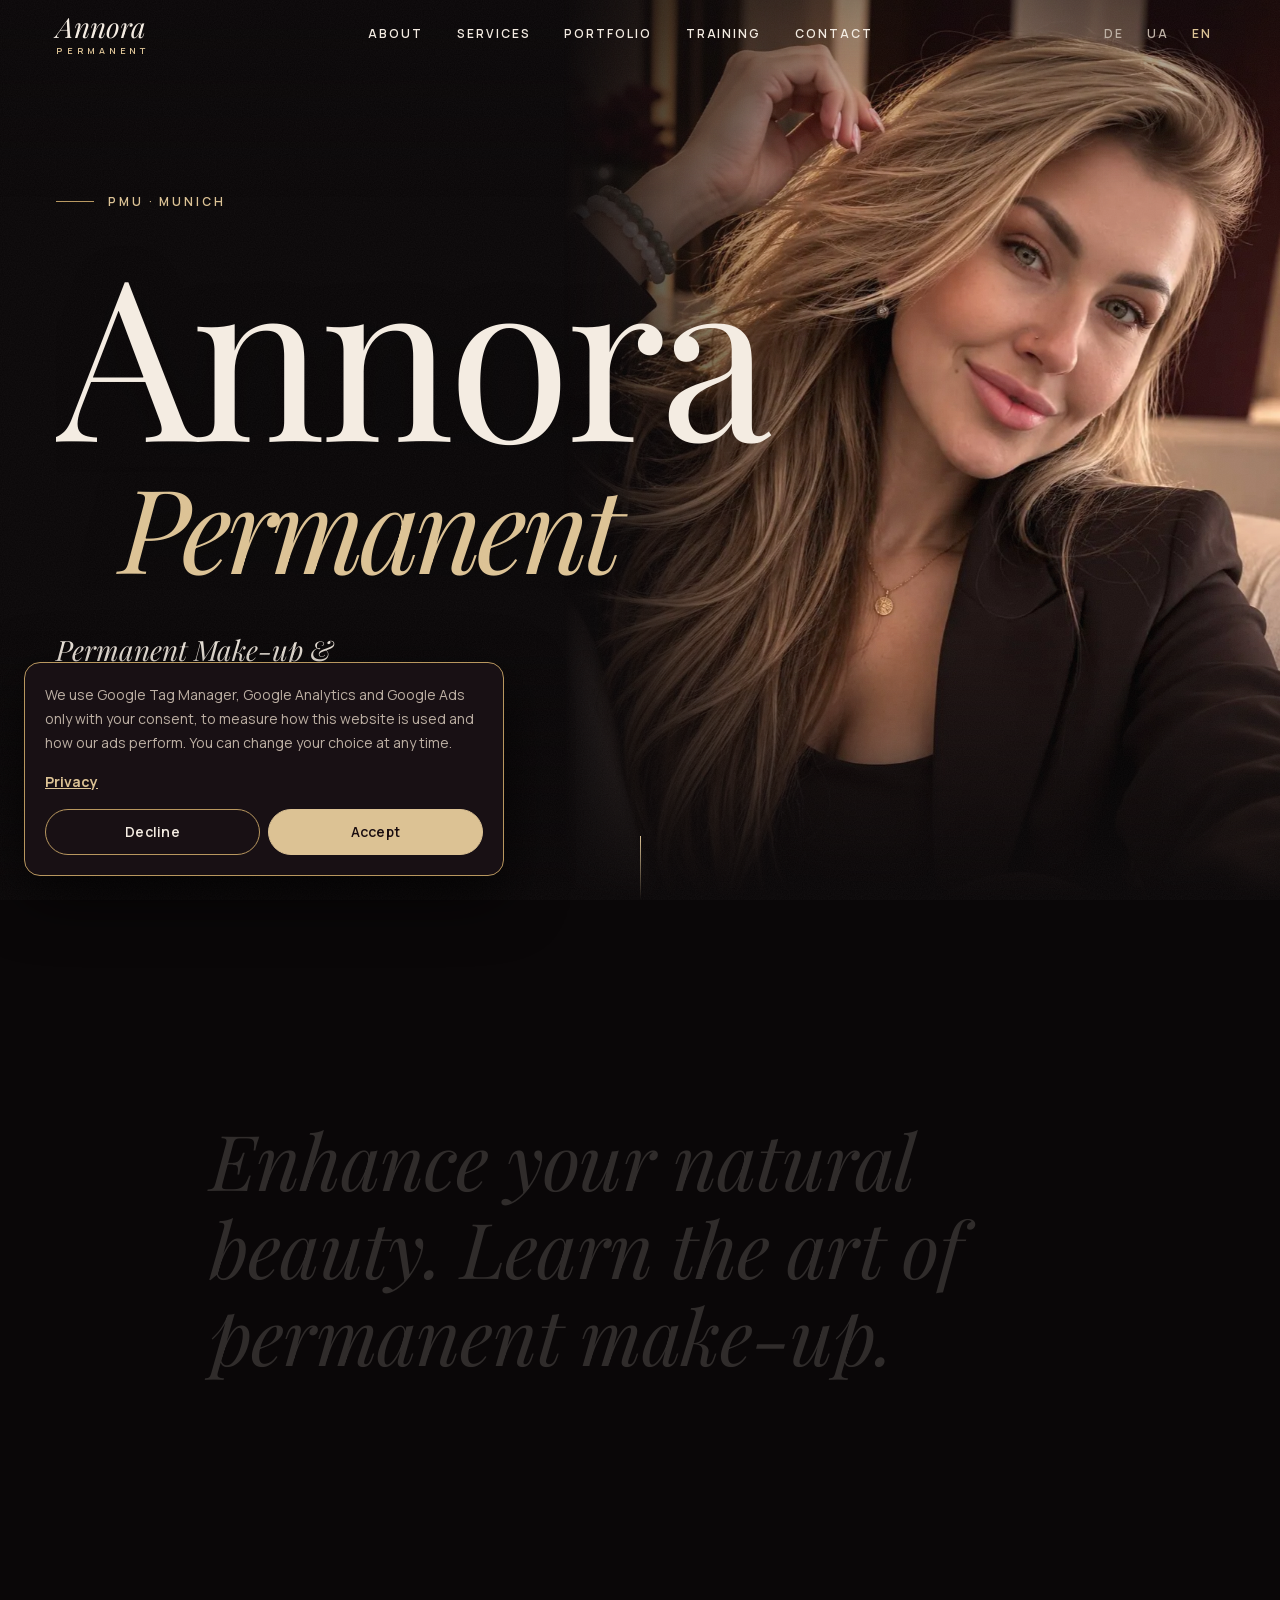
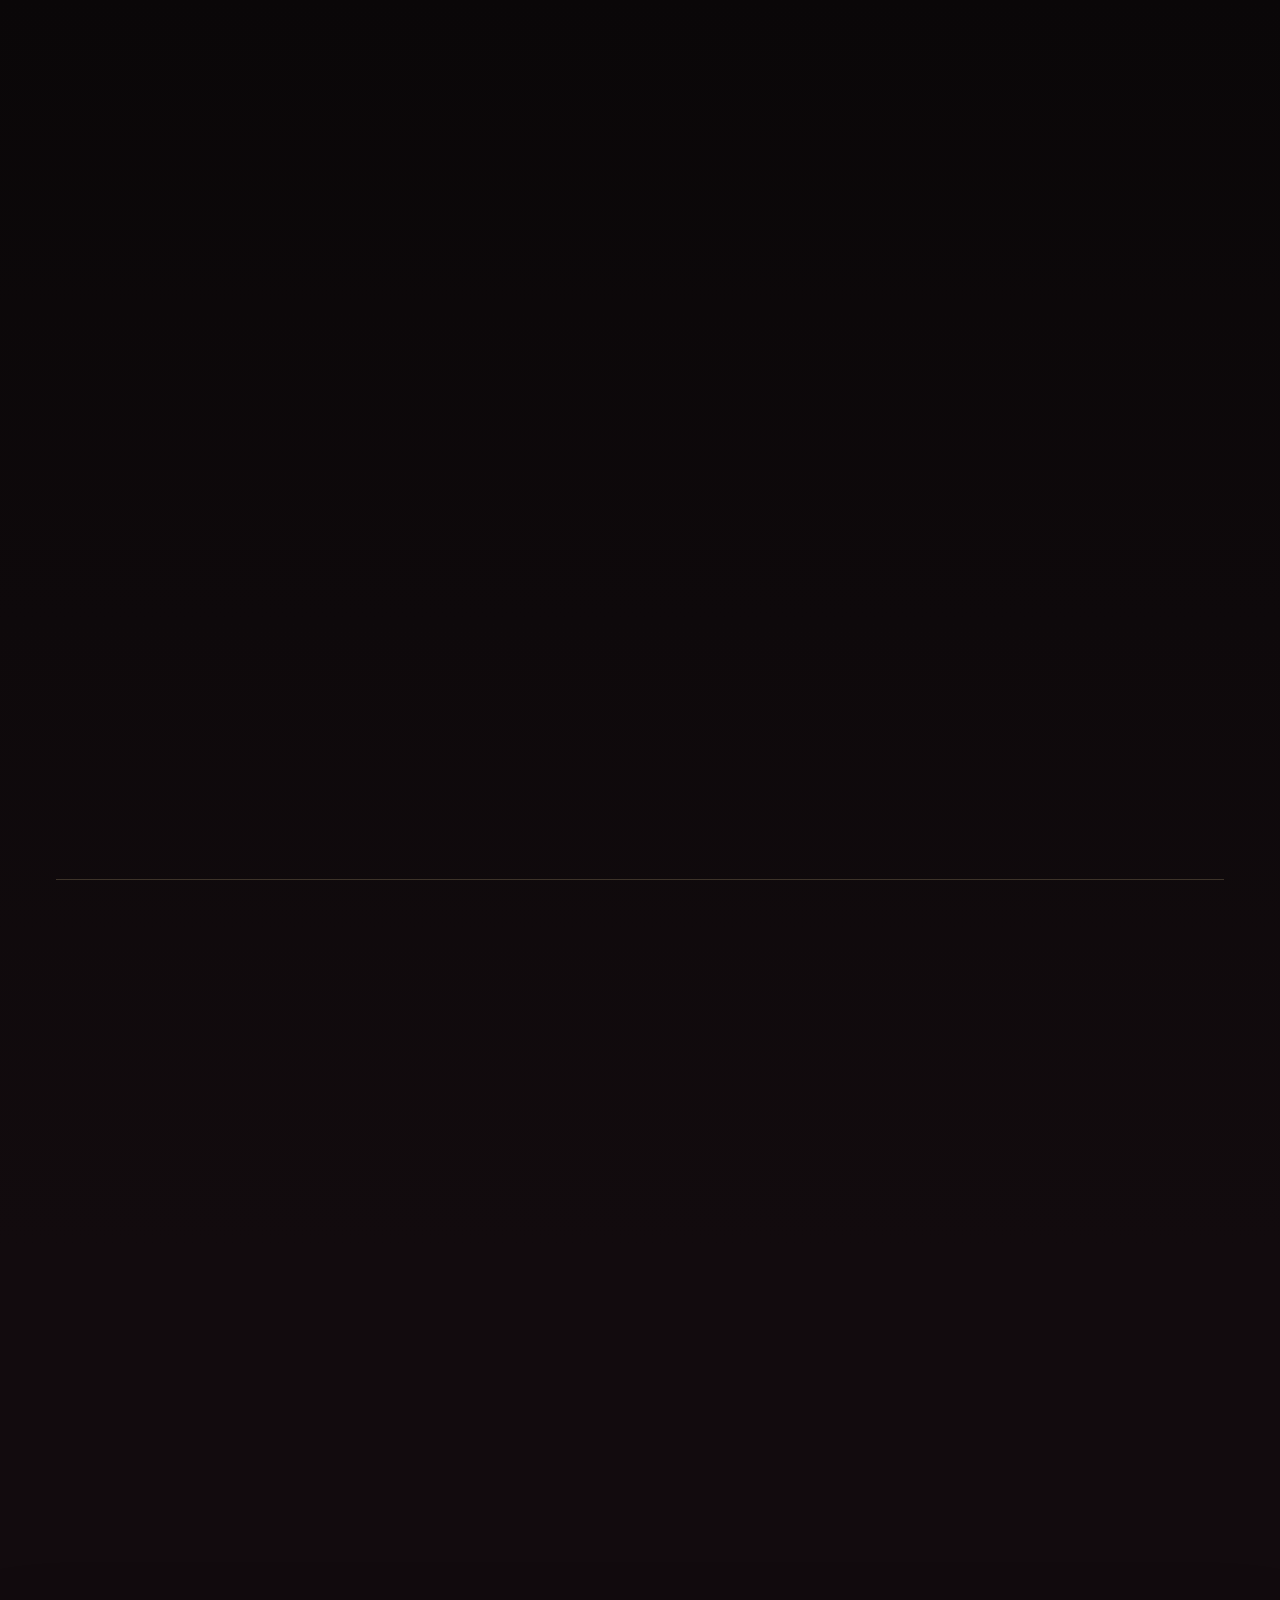
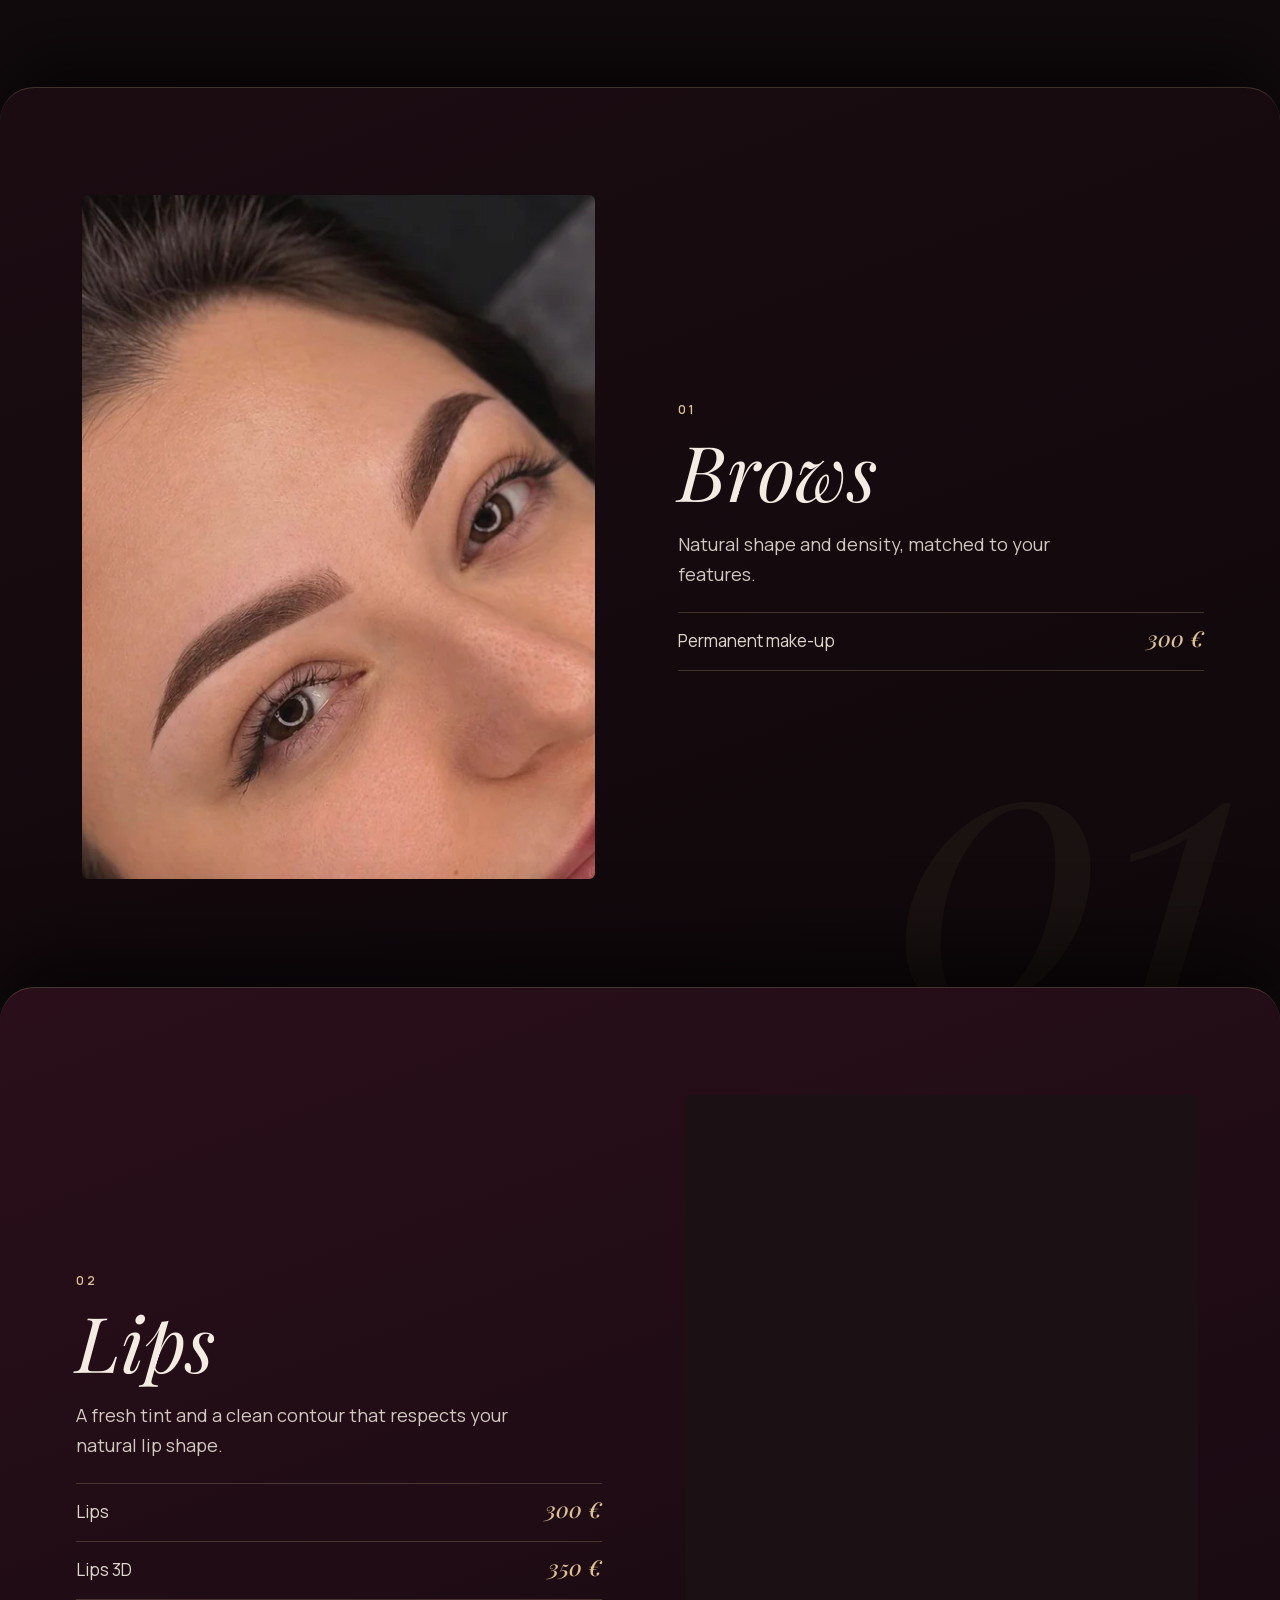
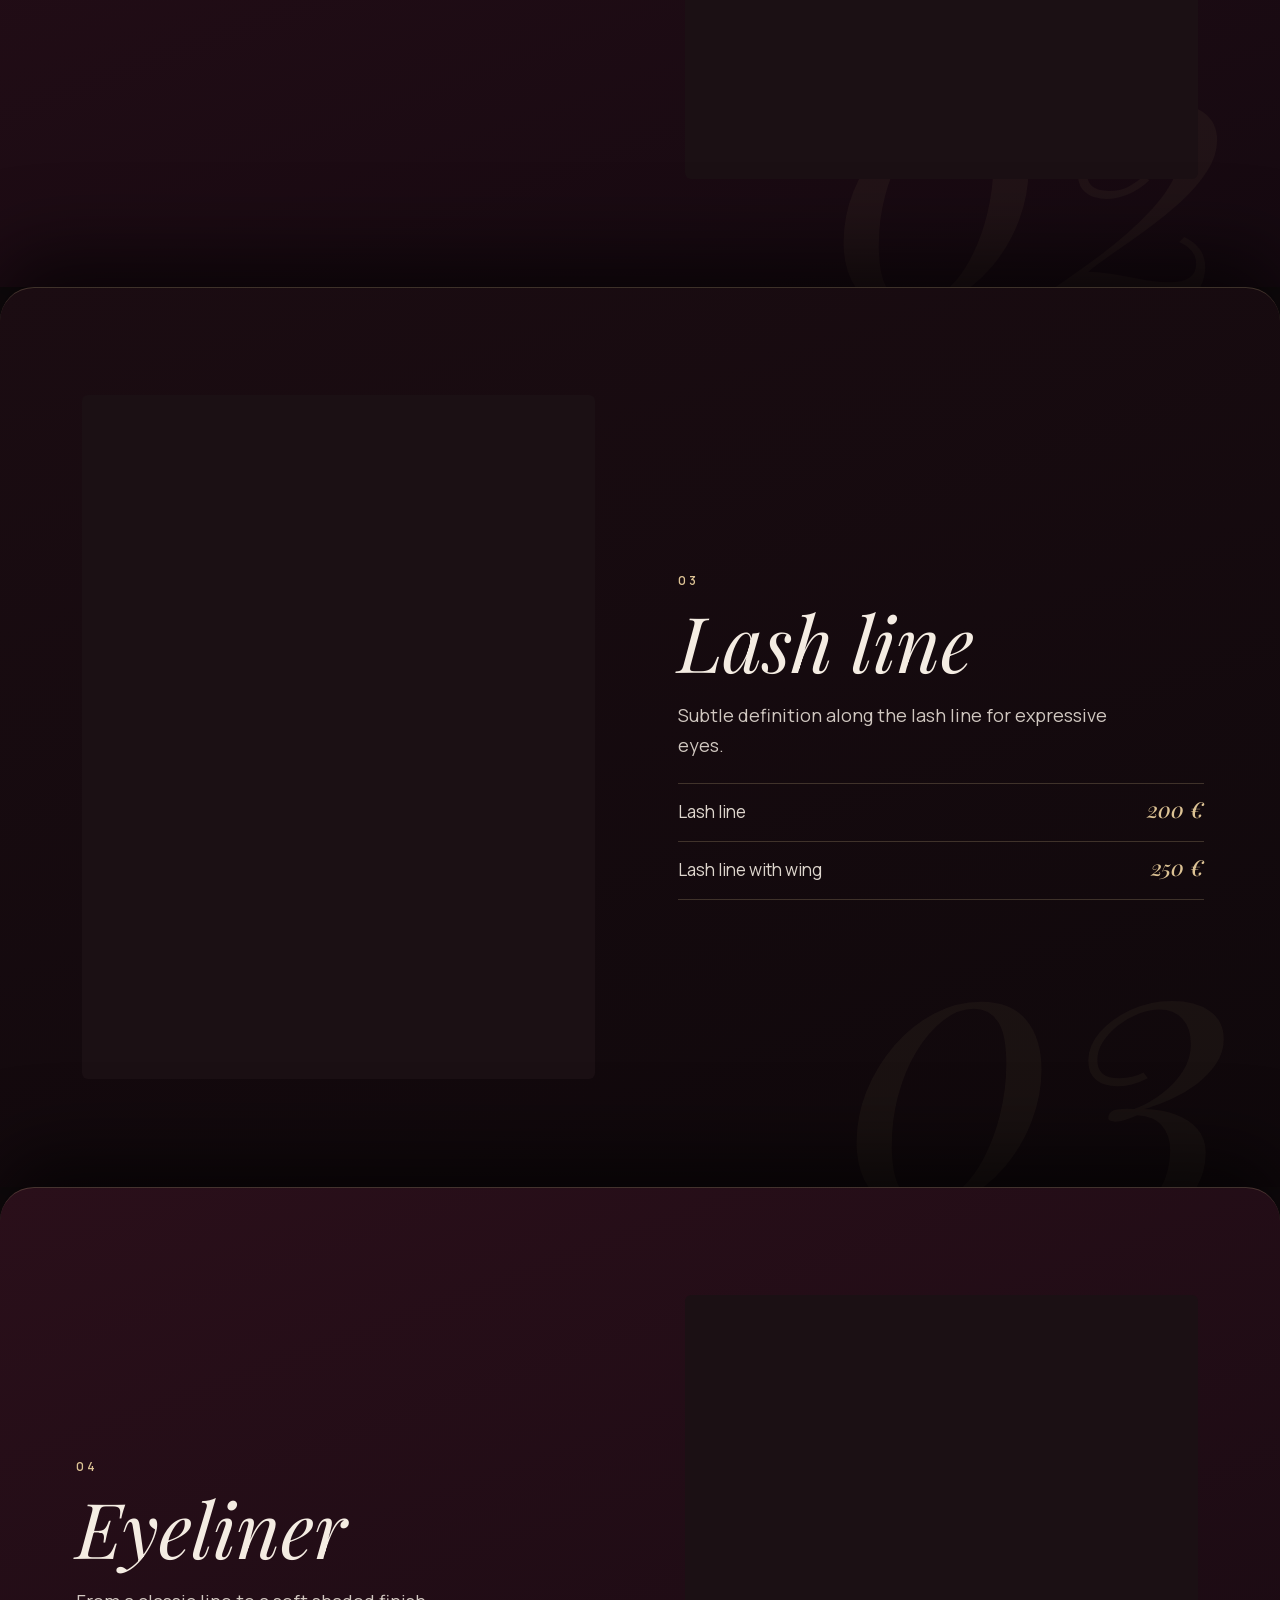
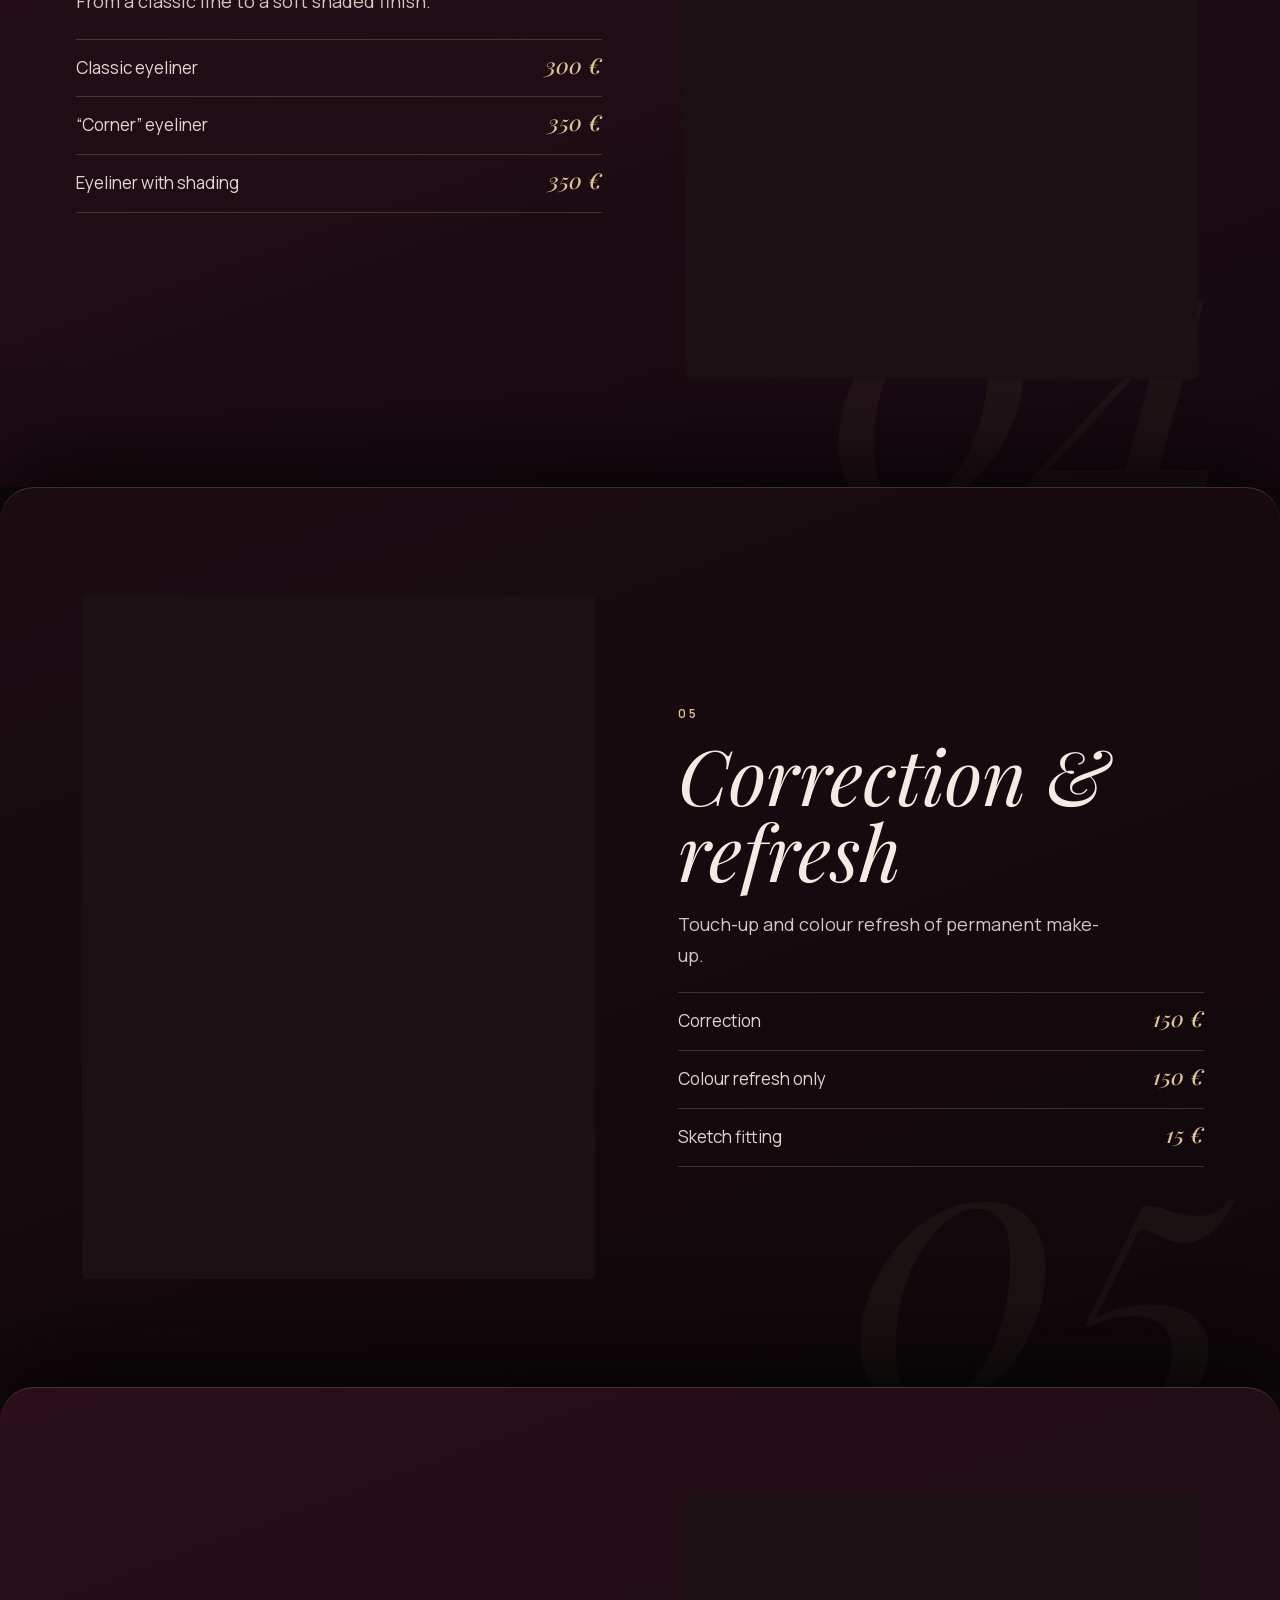
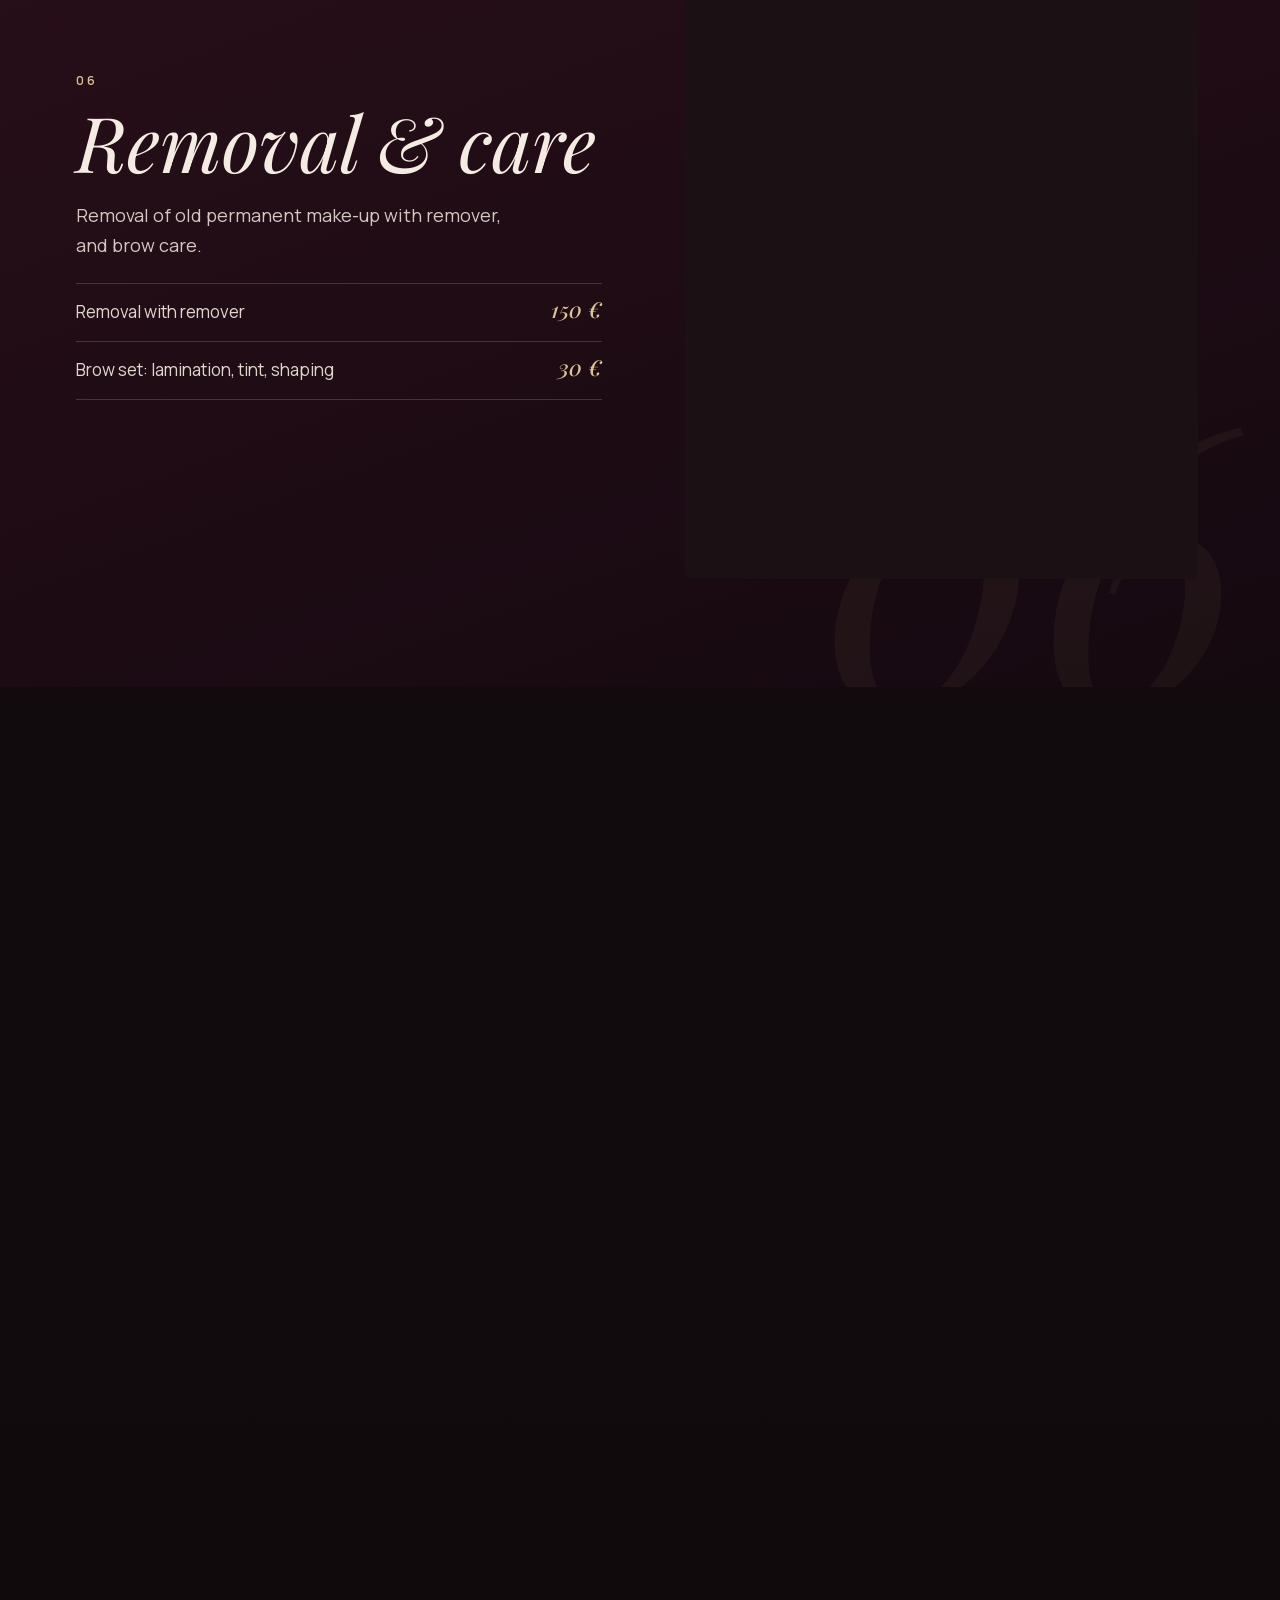
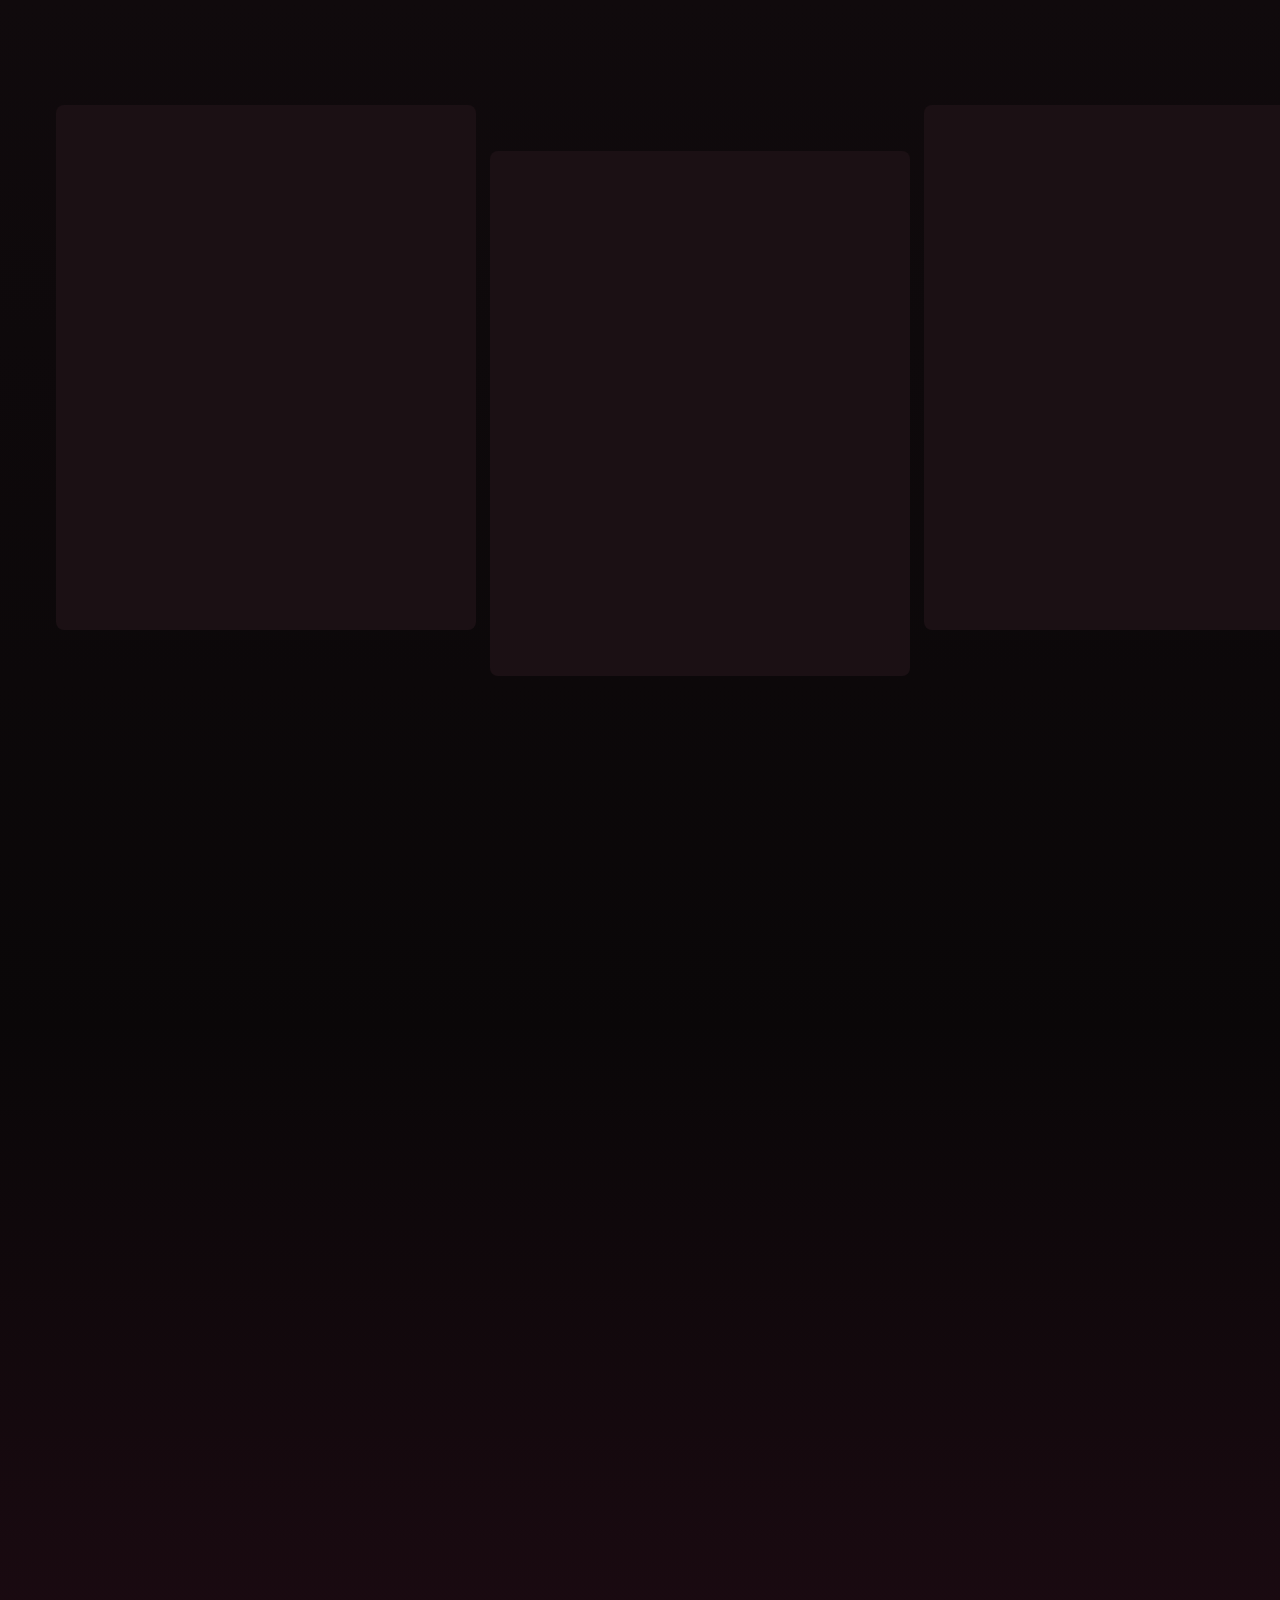
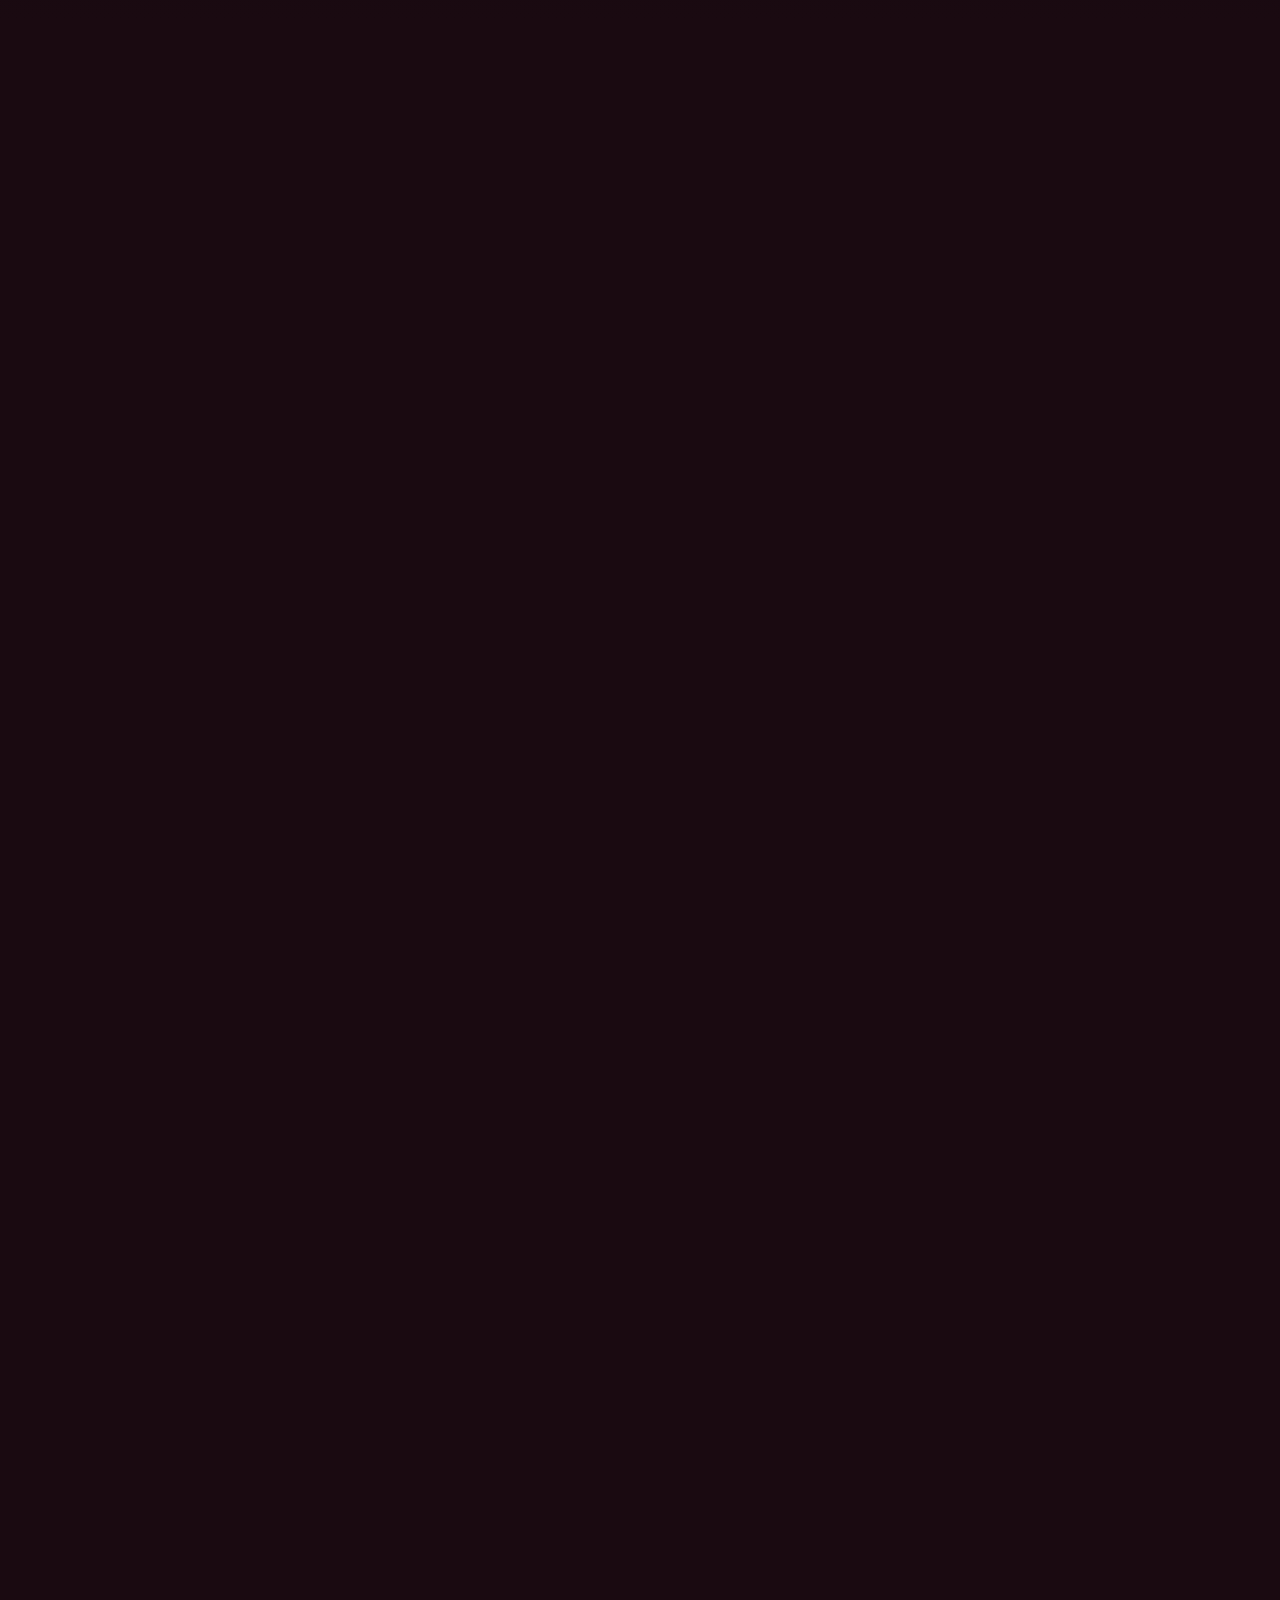
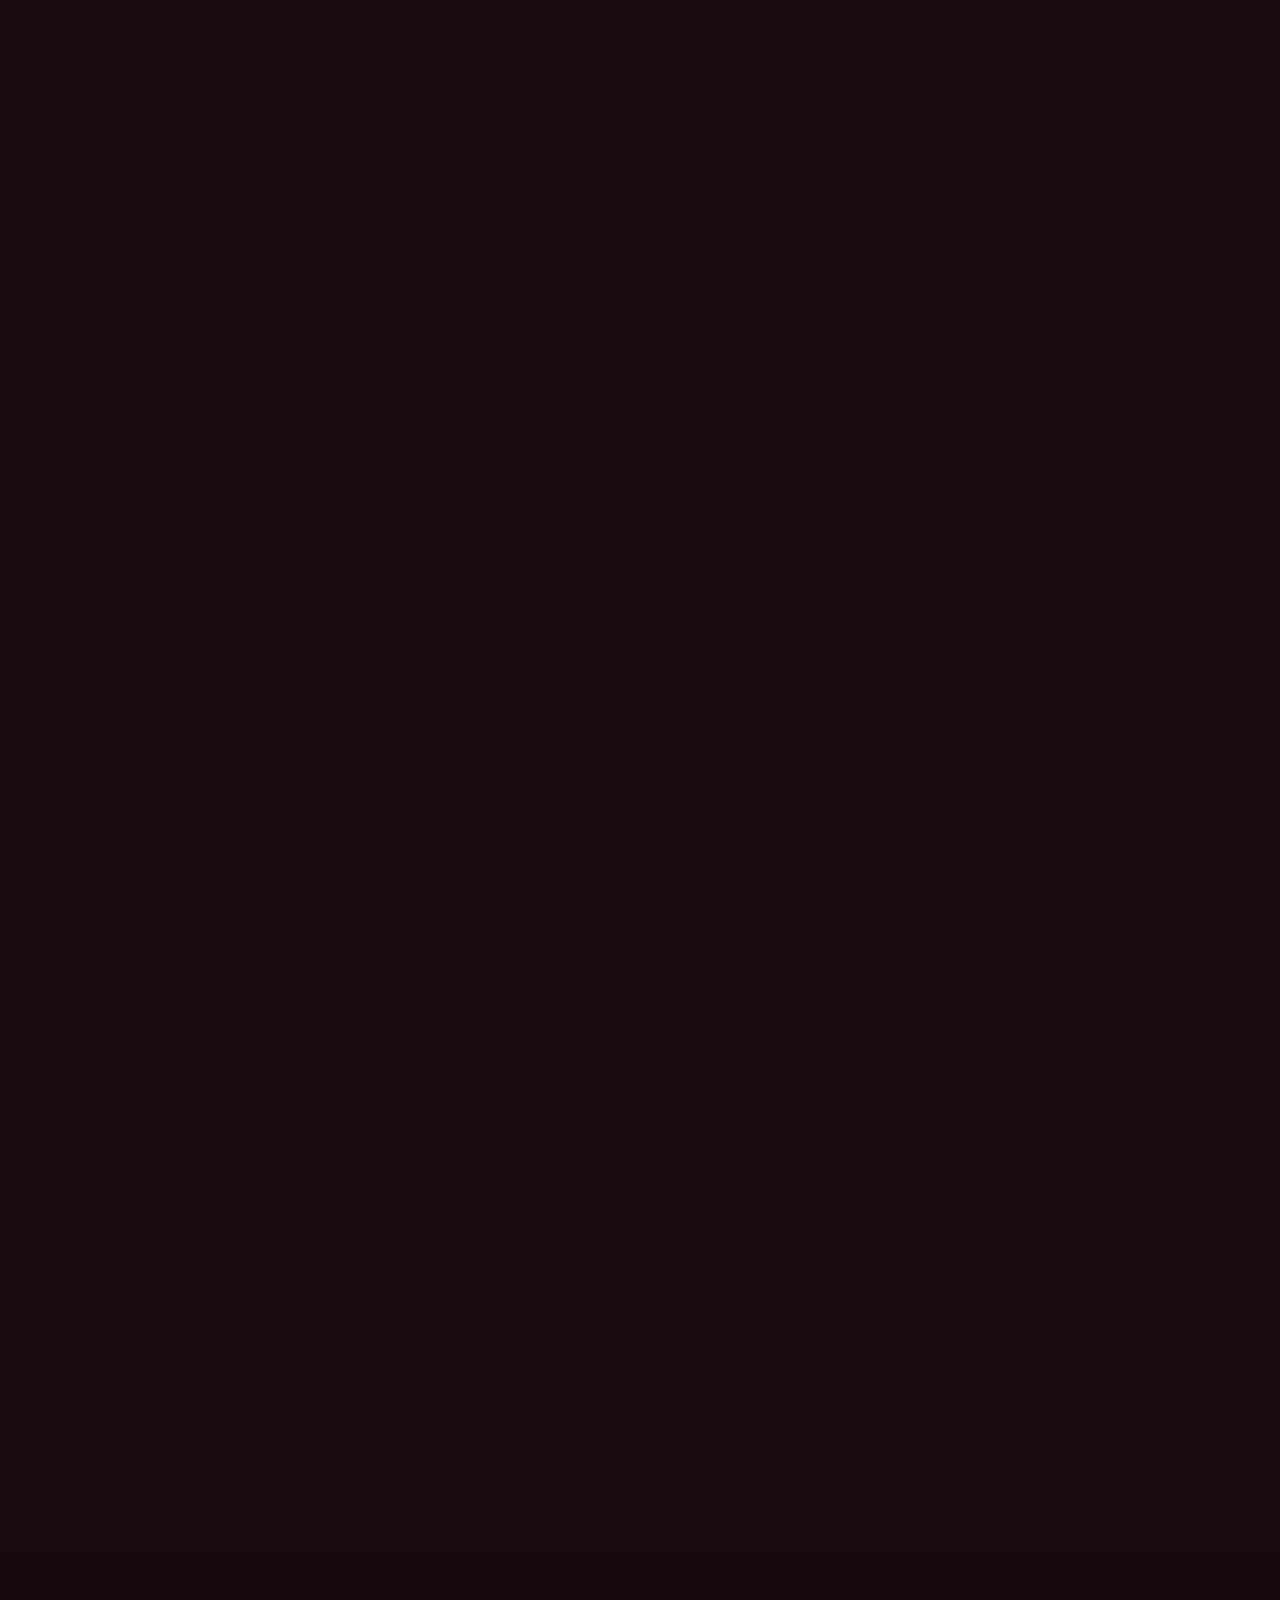
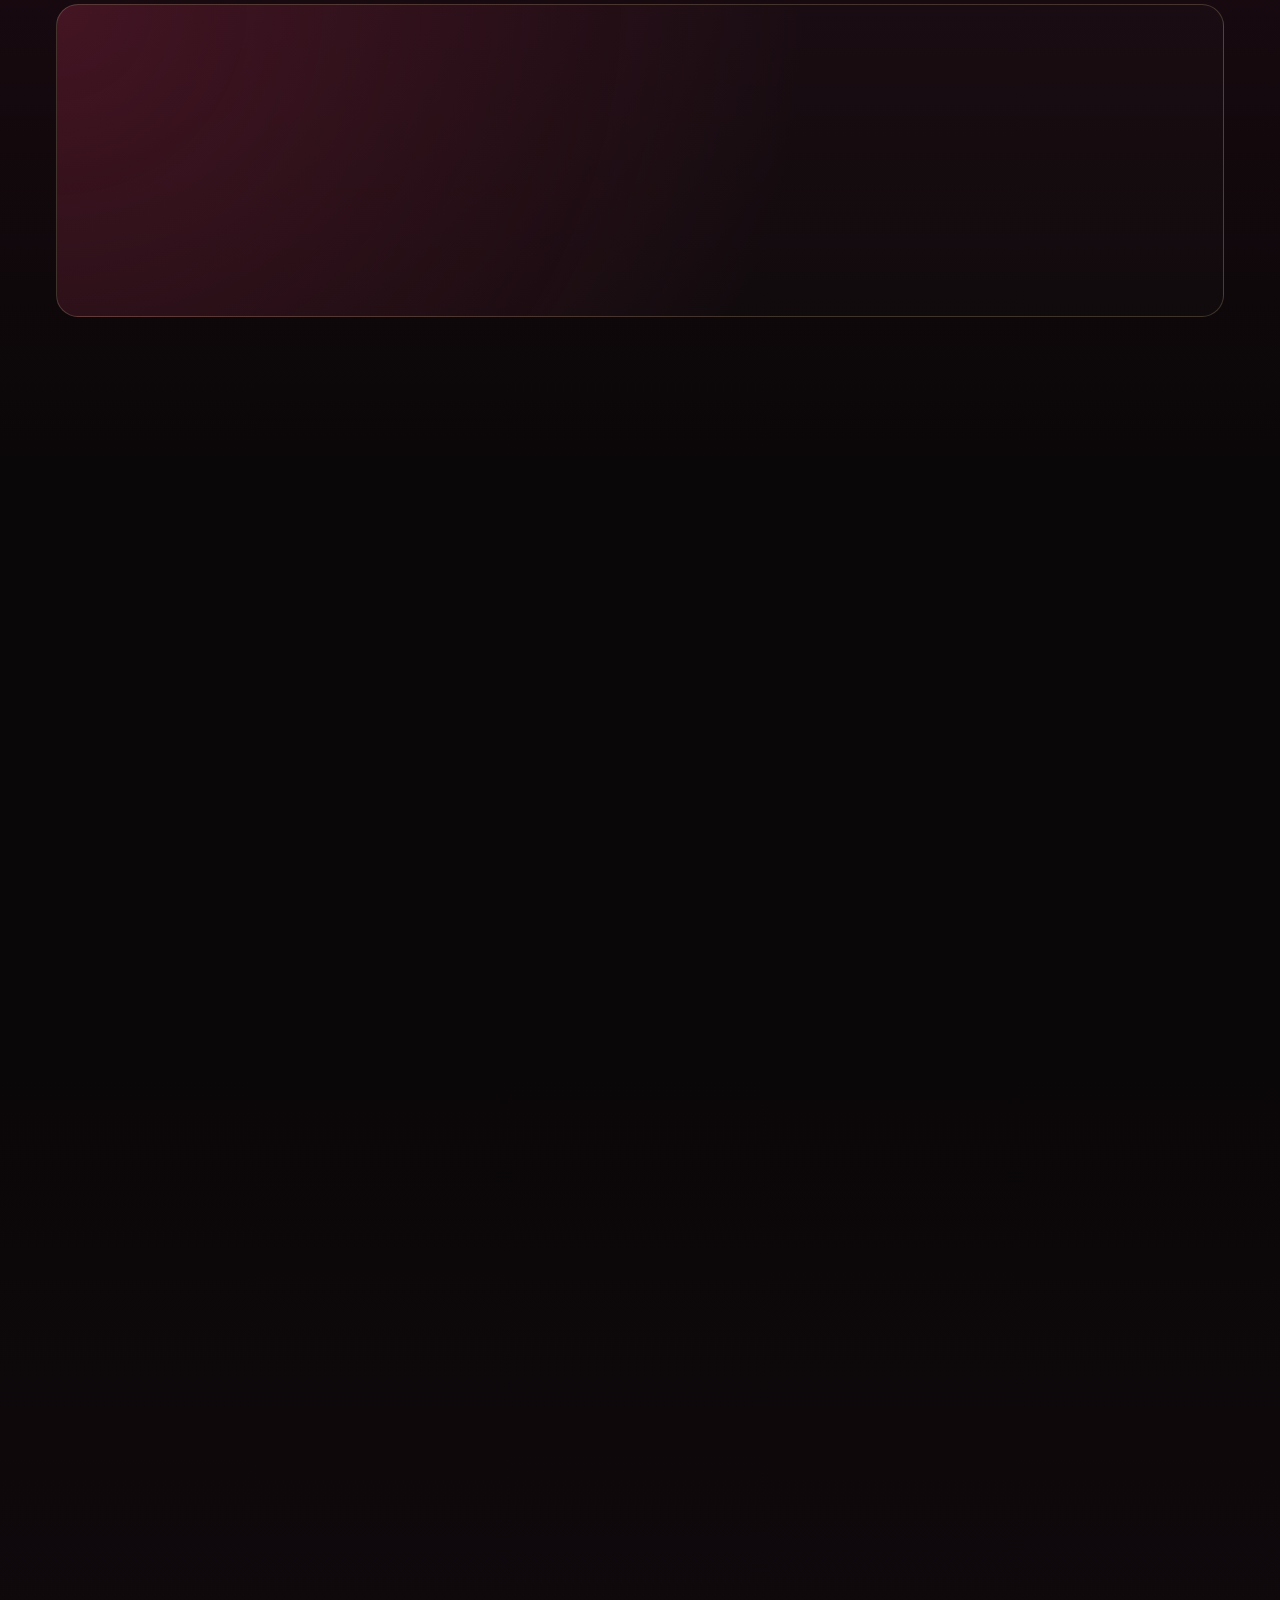
==== v3/index.html @ d64698e1 "Design v3: dark cinematic 'Noir Atelier' (Playfair Display, stacked service cards, film-strip galler" ====
<!doctype html>
<html lang="de" data-base="../">
<head>
<meta charset="utf-8">
<meta name="viewport" content="width=device-width, initial-scale=1">
<meta http-equiv="Content-Security-Policy" content="default-src 'none'; script-src 'self' https://www.googletagmanager.com; style-src 'self'; font-src 'self'; img-src 'self' data: https://www.googletagmanager.com https://*.google-analytics.com https://www.google.com https://*.g.doubleclick.net https://www.googleadservices.com; connect-src 'self' https://*.google-analytics.com https://*.analytics.google.com https://*.googletagmanager.com https://*.g.doubleclick.net https://www.google.com https://www.googleadservices.com; base-uri 'self'; form-action 'none'; object-src 'none'">
<meta name="referrer" content="strict-origin-when-cross-origin">
<meta name="robots" content="noindex, nofollow">
<meta name="theme-color" content="#0a0708">
<meta name="color-scheme" content="dark">
<title>Annora Permanent – Permanent Make-up & PMU Ausbildung in München</title>
<meta name="description" content="Permanent Make-up in München: Augenbrauen, Lippen, Wimpernkranz, Korrektur und Entfernung. PMU Ausbildung für Einsteiger und Profis bei Anna – über 12 Jahre Erfahrung.">
<link rel="preload" href="../fonts/playfair-latin-italic.woff2" as="font" type="font/woff2" crossorigin>
<link rel="preload" href="../fonts/playfair-latin-normal.woff2" as="font" type="font/woff2" crossorigin>
<link rel="preload" href="../fonts/manrope-latin-0.woff2" as="font" type="font/woff2" crossorigin>
<link rel="stylesheet" href="styles.css">
</head>
<body>

<div class="note" data-i18n="note"></div>

<header id="hdr">
  <div class="bar">
    <a class="logo" href="#top">Annora<small>Permanent</small></a>
    <nav aria-label="Navigation">
      <a href="#about" data-i18n="nav.about"></a>
      <a href="#services" data-i18n="nav.services"></a>
      <a href="#portfolio" data-i18n="nav.portfolio"></a>
      <a href="#training" data-i18n="nav.training"></a>
      <a href="#contact" data-i18n="nav.contact"></a>
    </nav>
    <div class="lang" role="group" aria-label="Sprache">
      <button type="button" data-lang="de">DE</button><button type="button" data-lang="uk">UA</button><button type="button" data-lang="en">EN</button>
    </div>
  </div>
</header>

<noscript><p class="note"><a href="https://www.instagram.com/annora_permanent/" rel="noopener noreferrer">Annora Permanent auf Instagram</a></p></noscript>
<main id="top">

<section class="hero">
  <div class="hero-img"><img src="../img/hero.webp?v=20261115" width="960" height="1200" alt="" data-alt="hero" fetchpriority="high" decoding="async"></div>
  <div class="hero-in">
    <p class="eyebrow a1" data-i18n="hero.eyebrow"></p>
    <h1><span class="ln"><span class="a2">Annora</span></span> <span class="ln it"><span class="a3">Permanent</span></span></h1>
    <p class="sub a4" data-i18n="hero.sub"></p>
    <div class="btns a5">
      <a class="btn solid" data-channel="whatsapp" data-intent="appointment"><svg><use href="#i-wa"/></svg><span data-i18n="cta.book"></span></a>
      <a class="btn" data-channel="instagram" data-intent="appointment"><svg><use href="#i-ig"/></svg>Instagram</a>
    </div>
  </div>
  <a class="cue" href="#manifest" aria-hidden="true" tabindex="-1"><i></i></a>
</section>

<section class="manifest" id="manifest">
  <p class="manifest-text" id="manifestText" data-i18n="hero.lead"></p>
</section>

<section class="about" id="about">
  <div class="about-grid">
    <div class="about-head">
      <p class="eyebrow" data-i18n="about.eyebrow"></p>
      <h2 data-i18n="about.title"></h2>
    </div>
    <div class="about-body">
      <p class="lead" data-i18n="about.lead"></p>
      <p data-i18n="about.p1"></p>
      <p data-i18n="about.p2"></p>
      <p data-i18n="about.p3"></p>
    </div>
  </div>
  <ul class="facts" id="facts"></ul>
</section>

<section class="services" id="services">
  <div class="sec-head">
    <p class="eyebrow" data-i18n="services.eyebrow"></p>
    <h2 data-i18n="services.title"></h2>
    <p class="lead" data-i18n="services.lead"></p>
  </div>
  <div class="cards" id="cards"></div>
  <div class="svc-foot">
    <p class="fine" data-i18n="services.combo"></p>
    <p class="fine" data-i18n="services.onreq"></p>
    <a class="btn solid" data-channel="whatsapp" data-intent="appointment"><svg><use href="#i-wa"/></svg><span data-i18n="cta.book"></span></a>
  </div>
</section>

<section class="portfolio" id="portfolio">
  <div class="sec-head">
    <p class="eyebrow" data-i18n="portfolio.eyebrow"></p>
    <h2 data-i18n="portfolio.title"></h2>
    <p class="lead" data-i18n="portfolio.lead"></p>
  </div>
  <div class="gallery" id="gallery"></div>
  <div class="svc-foot">
    <a class="btn" data-channel="instagram" data-intent="profile"><svg><use href="#i-ig"/></svg><span data-i18n="cta.more"></span></a>
  </div>
</section>

<section class="training" id="training">
  <div class="train-top">
    <div class="train-txt">
      <p class="eyebrow" data-i18n="training.eyebrow"></p>
      <h2 data-i18n="training.title"></h2>
      <p class="lead" data-i18n="training.lead"></p>
      <p data-i18n="training.p"></p>
    </div>
    <div class="t-photos">
      <div class="ph photo"><img src="../img/train.webp?v=20261115" width="800" height="800" alt="" data-alt="train" loading="lazy" decoding="async"></div>
      <div class="ph photo"><img src="../img/student.webp?v=20261115" width="800" height="800" alt="" data-alt="student" loading="lazy" decoding="async"></div>
    </div>
  </div>

  <div class="formats" id="formats"></div>

  <div class="block prog">
    <h3 data-i18n="training.progTitle"></h3>
    <div class="formats three" id="prog"></div>
  </div>

  <div class="block incl">
    <h3 data-i18n="training.inclTitle"></h3>
    <ul id="incl"></ul>
  </div>

  <div class="kit">
    <div class="kit-ph">
      <div class="ph photo"><img src="../img/kit-1.webp?v=20261115" width="720" height="900" alt="" data-alt="kit1" loading="lazy" decoding="async"></div>
      <div class="ph photo"><img src="../img/kit-2.webp?v=20261115" width="720" height="900" alt="" data-alt="kit2" loading="lazy" decoding="async"></div>
      <div class="ph photo"><img src="../img/kit-3.webp?v=20261115" width="720" height="900" alt="" data-alt="kit3" loading="lazy" decoding="async"></div>
      <div class="ph photo"><img src="../img/kit-4.webp?v=20261115" width="720" height="900" alt="" data-alt="kit4" loading="lazy" decoding="async"></div>
    </div>
    <div class="kit-txt">
      <p class="eyebrow" data-i18n="training.kit.eyebrow"></p>
      <h3 data-i18n="training.kit.title"></h3>
      <p data-i18n="training.kit.lead"></p>
      <ul id="kit"></ul>
      <p class="fine" data-i18n="training.kit.note"></p>
    </div>
  </div>

  <details class="struct" id="structure">
    <summary><span data-i18n="training.struct.btn"></span><i aria-hidden="true"></i></summary>
    <div class="struct-body" id="struct"></div>
  </details>

  <div class="btns center">
    <a class="btn solid" data-channel="whatsapp" data-intent="training"><svg><use href="#i-wa"/></svg><span data-i18n="cta.apply"></span></a>
    <a class="btn" data-channel="instagram" data-intent="training"><svg><use href="#i-ig"/></svg>Instagram Direct</a>
  </div>

  <div class="models">
    <div>
      <p class="eyebrow" data-i18n="training.modelsEyebrow"></p>
      <h3 data-i18n="training.modelsTitle"></h3>
      <p data-i18n="training.modelsText"></p>
    </div>
    <div>
      <div id="models"></div>
      <div class="btns">
        <a class="btn solid" data-channel="whatsapp" data-intent="model"><svg><use href="#i-wa"/></svg><span data-i18n="training.modelsCta"></span></a>
      </div>
    </div>
  </div>
</section>

<section class="why">
  <p class="eyebrow" data-i18n="adv.eyebrow"></p>
  <h2 data-i18n="adv.title"></h2>
  <div class="mq"><ul class="adv" id="adv"></ul></div>
</section>

<section class="reviews">
  <div class="sec-head">
    <p class="eyebrow" data-i18n="rev.eyebrow"></p>
    <h2 data-i18n="rev.title"></h2>
  </div>
  <div class="rev" id="rev"></div>
</section>

<section class="contact" id="contact">
  <div class="contact-in">
    <p class="eyebrow" data-i18n="contact.eyebrow"></p>
    <h2 data-i18n="contact.title"></h2>
    <p class="lead" data-i18n="contact.lead"></p>
    <div class="btns center">
      <a class="btn solid big" data-channel="whatsapp" data-intent="appointment"><svg><use href="#i-wa"/></svg><span data-i18n="cta.book"></span></a>
      <a class="btn big" data-channel="whatsapp" data-intent="training"><svg><use href="#i-wa"/></svg><span data-i18n="cta.apply"></span></a>
      <a class="btn big" data-channel="instagram" data-intent="appointment"><svg><use href="#i-ig"/></svg>Instagram Direct</a>
      <a class="btn big" data-channel="facebook" data-intent="appointment"><svg><use href="#i-fb"/></svg>Facebook</a>
    </div>
    <p class="addr">Annora Permanent · Dollea Cosmetics<br>Gebsattelstraße 11 · 81541 München</p>
  </div>
</section>
</main>

<footer>
  <span>© <span id="year"></span> Annora Permanent</span>
  <span class="flinks"><a href="../impressum.html" data-i18n="foot.imprint"></a><a href="../datenschutz.html" data-i18n="foot.privacy"></a><button id="consentOpen" data-i18n="foot.cookies"></button></span>
</footer>

<div class="sticky">
  <a class="btn solid" data-channel="whatsapp" data-intent="appointment"><svg><use href="#i-wa"/></svg>WhatsApp</a>
  <a class="btn" data-channel="instagram" data-intent="appointment"><svg><use href="#i-ig"/></svg>Instagram</a>
</div>

<div class="consent" id="consent" role="dialog" aria-live="polite">
  <p data-i18n="consent.text"></p>
  <p><a class="clink" href="../datenschutz.html" data-i18n="foot.privacy"></a></p>
  <div class="row">
    <button class="btn" id="consentNo" data-i18n="consent.no"></button>
    <button class="btn solid" id="consentYes" data-i18n="consent.yes"></button>
  </div>
</div>

<div class="lightbox" id="lightbox" role="dialog" aria-modal="true" aria-label="Foto">
  <button class="x" aria-label="Close">×</button>
  <div class="ph" id="lightboxImg"></div>
</div>

<svg class="sprite" width="0" height="0" aria-hidden="true">
  <symbol id="i-wa" viewBox="0 0 24 24"><path d="M12 2a10 10 0 0 0-8.6 15.1L2 22l5-1.3A10 10 0 1 0 12 2Zm0 18.2a8.2 8.2 0 0 1-4.2-1.2l-.3-.2-3 .8.8-2.9-.2-.3A8.2 8.2 0 1 1 12 20.2Zm4.5-6.1c-.2-.1-1.5-.7-1.7-.8s-.4-.1-.6.1-.6.8-.8 1-.3.2-.5.1a6.700 6.700 0 0 1-3.300-2.900c-.3-.4.300-.4.700-1.300.1-.2 0-.3 0-.5l-.800-1.800c-.2-.5-.4-.4-.6-.4h-.5a1 1 0 0 0-.7.3 2.900 2.900 0 0 0-.9 2.200 5 5 0 0 0 1.100 2.700 11.500 11.500 0 0 0 4.400 3.900c1.600.7 2.300.8 3.100.6a2.600 2.600 0 0 0 1.700-1.200 2.100 2.100 0 0 0 .2-1.200c-.1-.1-.300-.200-.500-.300Z"/></symbol>
  <symbol id="i-ig" viewBox="0 0 24 24"><path d="M12 7.300a4.700 4.700 0 1 0 0 9.400 4.700 4.700 0 0 0 0-9.400Zm0 7.700a3 3 0 1 1 0-6 3 3 0 0 1 0 6Zm6-7.900a1.100 1.100 0 1 1-2.200 0 1.100 1.100 0 0 1 2.200 0ZM16.500 3h-9A4.500 4.500 0 0 0 3 7.500v9A4.500 4.500 0 0 0 7.500 21h9a4.500 4.500 0 0 0 4.500-4.500v-9A4.500 4.500 0 0 0 16.500 3Zm2.800 13.500a2.800 2.800 0 0 1-2.800 2.800h-9a2.800 2.800 0 0 1-2.800-2.800v-9a2.800 2.800 0 0 1 2.800-2.800h9a2.800 2.800 0 0 1 2.800 2.800v9Z"/></symbol>
  <symbol id="i-fb" viewBox="0 0 24 24"><path d="M13.500 21v-7.500h2.500l.4-3h-2.900V8.600c0-.9.300-1.500 1.500-1.500h1.500V4.400A21 21 0 0 0 14.300 4.300c-2.200 0-3.700 1.300-3.700 3.800v2.400H8v3h2.600V21h2.900Z"/></symbol>
</svg>

<script src="../app.js" defer></script>
<script src="fx.js" defer></script>
</body>
</html>
---- v3/styles.css ----
/* Annora Permanent — вариант 3: «Noir Atelier» (тёмный кино-люкс).
   Чёрный и глубокий бордо, шампанское золото, огромные курсивные заголовки (Playfair Display, OFL),
   медленные появления, карточки-«страницы» услуг, киноплёнка работ. Шрифты лежат локально. */
@font-face{font-family:'Playfair Display';font-style:normal;font-weight:400 700;font-display:swap;src:url(../fonts/playfair-cyrillic-normal.woff2) format('woff2');unicode-range:U+0301,U+0400-045F,U+0490-0491,U+04B0-04B1,U+2116}
@font-face{font-family:'Playfair Display';font-style:normal;font-weight:400 700;font-display:swap;src:url(../fonts/playfair-latin-normal.woff2) format('woff2');unicode-range:U+0000-00FF,U+0131,U+0152-0153,U+02BB-02BC,U+02C6,U+02DA,U+02DC,U+0304,U+0308,U+0329,U+2000-206F,U+20AC,U+2122,U+2191,U+2193,U+2212,U+2215,U+FEFF,U+FFFD}
@font-face{font-family:'Playfair Display';font-style:italic;font-weight:400 700;font-display:swap;src:url(../fonts/playfair-cyrillic-italic.woff2) format('woff2');unicode-range:U+0301,U+0400-045F,U+0490-0491,U+04B0-04B1,U+2116}
@font-face{font-family:'Playfair Display';font-style:italic;font-weight:400 700;font-display:swap;src:url(../fonts/playfair-latin-italic.woff2) format('woff2');unicode-range:U+0000-00FF,U+0131,U+0152-0153,U+02BB-02BC,U+02C6,U+02DA,U+02DC,U+0304,U+0308,U+0329,U+2000-206F,U+20AC,U+2122,U+2191,U+2193,U+2212,U+2215,U+FEFF,U+FFFD}
@font-face{font-family:'Manrope';font-style:normal;font-weight:400 800;font-display:swap;src:url(../fonts/manrope-cyrillic-0.woff2) format('woff2');unicode-range:U+0301,U+0400-045F,U+0490-0491,U+04B0-04B1,U+2116}
@font-face{font-family:'Manrope';font-style:normal;font-weight:400 800;font-display:swap;src:url(../fonts/manrope-latin-0.woff2) format('woff2');unicode-range:U+0000-00FF,U+0131,U+0152-0153,U+02BB-02BC,U+02C6,U+02DA,U+02DC,U+0304,U+0308,U+0329,U+2000-206F,U+20AC,U+2122,U+2191,U+2193,U+2212,U+2215,U+FEFF,U+FFFD}

:root{
  --ink:#0a0708; --ink-2:#120b0e; --wine:#220a12; --wine-2:#3c1220; --wine-3:#6e1d34;
  --gold:#dcc294; --gold-2:#b8975f; --ivory:#f4ece2; --mute:#bdb0a4; --line:rgba(220,194,148,.22);
  --serif:"Playfair Display",Georgia,"Times New Roman",serif;
  --sans:"Manrope",system-ui,-apple-system,"Segoe UI",sans-serif;
  --pad:22px; --max:1240px; --ease:cubic-bezier(.16,.84,.24,1);
}
*{box-sizing:border-box}
html{-webkit-text-size-adjust:100%;scroll-behavior:smooth;scroll-padding-top:76px}
body{margin:0;background:var(--ink);color:var(--ivory);font:400 17px/1.7 var(--sans);overflow-x:hidden;padding-bottom:78px}
body.lock{overflow:hidden}
img{max-width:100%;display:block}
a{color:inherit}
p{margin:0 0 1.1em}
:focus-visible{outline:2px solid var(--gold);outline-offset:3px;border-radius:4px}
.sprite{position:absolute;width:0;height:0}
/* лёгкое киношное зерно поверх всего */
body::after{content:"";position:fixed;inset:0;pointer-events:none;z-index:70;opacity:.07;
  background-image:url("data:image/svg+xml;utf8,<svg xmlns='http://www.w3.org/2000/svg' width='160' height='160'><filter id='n'><feTurbulence type='fractalNoise' baseFrequency='.85' numOctaves='2' stitchTiles='stitch'/><feColorMatrix values='0 0 0 0 1 0 0 0 0 1 0 0 0 0 1 0 0 0 .6 0'/></filter><rect width='100%25' height='100%25' filter='url(%23n)'/></svg>")}

/* ---------- типографика ---------- */
h1,h2,h3,h4{font-family:var(--serif);font-weight:400;margin:0}
h2{font-style:italic;font-size:clamp(42px,7.4vw,112px);line-height:1.02;letter-spacing:-.012em;margin-bottom:.35em}
h3{font-style:italic;font-size:clamp(28px,3.4vw,44px);line-height:1.1}
.eyebrow{display:flex;align-items:center;gap:14px;margin:0 0 26px;font:600 12px/1.2 var(--sans);letter-spacing:.24em;text-transform:uppercase;color:var(--gold)}
.eyebrow::before{content:"";width:38px;height:1px;background:var(--gold-2)}
.lead{font:italic 400 clamp(21px,2.3vw,32px)/1.4 var(--serif);color:var(--ivory);max-width:30ch;margin-bottom:1.1em}
.fine{font-size:14px;line-height:1.6;color:var(--mute);max-width:62ch}
section p{color:rgba(244,236,226,.84)}
section .eyebrow,section .lead{color:inherit}
section .eyebrow{color:var(--gold)}

/* ---------- кнопки ---------- */
.btn{display:inline-flex;align-items:center;justify-content:center;gap:10px;min-height:52px;padding:0 28px;border:1px solid var(--gold-2);border-radius:999px;background:transparent;color:var(--ivory);font:600 15px/1 var(--sans);letter-spacing:.02em;text-decoration:none;cursor:pointer;transition:background .35s,color .35s,border-color .35s,transform .35s var(--ease)}
.btn svg{width:20px;height:20px;fill:currentColor;flex:none}
.btn:hover{background:rgba(220,194,148,.12);border-color:var(--gold)}
.btn.solid{background:var(--gold);border-color:var(--gold);color:#1a0d10}
.btn.solid:hover{background:#ecd6ad;transform:translateY(-2px)}
.btn.big{min-height:62px;padding:0 34px;font-size:16px}
.btns{display:flex;flex-wrap:wrap;gap:12px}
.btns.center{justify-content:center}

/* ---------- шапка ---------- */
header{position:fixed;top:0;left:0;right:0;z-index:30;transition:background .45s,backdrop-filter .45s,border-color .45s;border-bottom:1px solid transparent}
header.solid{background:rgba(10,7,8,.8);-webkit-backdrop-filter:blur(14px);backdrop-filter:blur(14px);border-bottom-color:var(--line)}
.bar{display:flex;align-items:center;justify-content:space-between;gap:20px;padding:10px var(--pad);min-height:68px;max-width:1500px;margin:0 auto}
.logo{display:flex;flex-direction:column;text-decoration:none;font:italic 400 28px/1 var(--serif);color:var(--ivory)}
.logo small{font:600 9px/1 var(--sans);letter-spacing:.42em;text-transform:uppercase;color:var(--gold);margin-top:5px;font-style:normal}
nav{display:none;gap:34px}
nav a{font:600 12px/1 var(--sans);letter-spacing:.16em;text-transform:uppercase;text-decoration:none;color:var(--ivory);padding:14px 0;position:relative}
nav a::after{content:"";position:absolute;left:0;right:0;bottom:8px;height:1px;background:var(--gold);transform:scaleX(0);transform-origin:left;transition:transform .4s var(--ease)}
nav a:hover::after{transform:scaleX(1)}
.lang{display:flex}
.lang button{min-width:44px;min-height:44px;border:0;background:none;color:var(--mute);font:600 12px/1 var(--sans);letter-spacing:.14em;cursor:pointer;border-radius:8px}
.lang button[aria-pressed="true"]{color:var(--gold)}
.lang button:hover{color:var(--ivory)}
.note:empty{display:none}
.note{background:var(--wine-2);color:var(--ivory);font-size:13px;text-align:center;padding:8px var(--pad)}

/* ---------- hero ---------- */
.hero{position:relative;min-height:100svh;display:flex;flex-direction:column;justify-content:flex-end;padding:120px var(--pad) 48px;overflow:hidden;isolation:isolate}
.hero-img{position:absolute;inset:0;z-index:-2;background:var(--wine)}
.hero-img img{width:100%;height:100%;object-fit:cover;object-position:50% 18%;animation:kb 2.8s var(--ease) both}
.hero::after{content:"";position:absolute;inset:0;z-index:-1;background:linear-gradient(180deg,rgba(10,7,8,.62) 0,rgba(10,7,8,0) 26%,rgba(10,7,8,.15) 46%,rgba(10,7,8,.9) 82%,var(--ink) 100%)}
.hero-in{position:relative;z-index:2;max-width:1500px;width:100%;margin:0 auto}
.hero h1{font-size:clamp(76px,25vw,260px);line-height:.9;letter-spacing:-.025em;margin:0 0 .18em;text-shadow:0 4px 40px rgba(0,0,0,.5)}
.ln{display:block;overflow:hidden;padding:.06em .12em .1em 0;margin-right:-.12em}
.ln>span{display:block;transform:translateY(108%)}
.ln.it{font-style:italic;font-size:.52em;color:var(--gold);padding-left:.55em;margin-top:-.05em}
.ln>span.a2{animation:rise 1.5s .25s var(--ease) forwards}
.ln>span.a3{animation:rise 1.5s .5s var(--ease) forwards}
.hero .sub{font:italic 400 clamp(19px,2.2vw,28px)/1.4 var(--serif);max-width:26ch;color:var(--ivory);margin-bottom:28px}
.a1{animation:up 1.1s .1s var(--ease) both}
.a4{animation:up 1.1s .9s var(--ease) both}
.a5{animation:up 1.1s 1.1s var(--ease) both}
.cue{display:none}
@keyframes kb{from{transform:scale(1.14);opacity:0}to{transform:scale(1);opacity:1}}
@keyframes rise{to{transform:none}}
@keyframes up{from{opacity:0;transform:translateY(24px)}to{opacity:1;transform:none}}
@keyframes cue{0%{transform:scaleY(0);transform-origin:top}50%{transform:scaleY(1);transform-origin:top}51%{transform-origin:bottom}100%{transform:scaleY(0);transform-origin:bottom}}

/* ---------- манифест: слова проявляются при прокрутке ---------- */
.manifest{padding:clamp(110px,24vh,260px) var(--pad);background:var(--ink)}
.manifest-text{max-width:20ch;margin:0 auto;font:italic 400 clamp(32px,6vw,92px)/1.14 var(--serif);letter-spacing:-.01em;color:var(--ivory)}
.manifest-text .w{opacity:.16;transition:opacity .6s}
.manifest-text .w.on{opacity:1}

/* ---------- общее для секций ---------- */
section{padding:clamp(88px,12vw,180px) var(--pad);position:relative}
.sec-head,.about-grid,.facts,.svc-foot,.train-top,.training>.formats,.block,.kit,.struct,.training>.btns,.models,.why>.eyebrow,.why>h2,.contact-in{max-width:var(--max);margin-left:auto;margin-right:auto}
.sec-head{margin-bottom:clamp(40px,6vw,90px)}
.svc-foot{display:flex;flex-direction:column;align-items:flex-start;gap:10px;margin-top:clamp(40px,6vw,80px)}
.svc-foot .btn{margin-top:18px}

/* ---------- об Анне ---------- */
.about{background:linear-gradient(180deg,var(--ink) 0,var(--ink-2) 100%)}
.about-grid{display:grid;gap:36px}
.about-head h2{font-size:clamp(46px,8.4vw,128px)}
.about-body p:not(.lead){max-width:58ch}
.facts{list-style:none;padding:0;margin-top:clamp(56px,8vw,120px);display:grid;gap:0;border-top:1px solid var(--line)}
.facts li{padding:34px 0;border-bottom:1px solid var(--line);color:var(--mute);font-size:14px;letter-spacing:.04em}
.facts b{display:block;font:italic 400 clamp(52px,7.2vw,112px)/1 var(--serif);color:var(--gold);margin-bottom:10px;letter-spacing:-.01em}

/* ---------- услуги: карточки-«страницы» ---------- */
.services{background:var(--ink-2);padding-left:0;padding-right:0}
.services .sec-head,.services .svc-foot{padding:0 var(--pad)}
.cards{counter-reset:s;padding:0 var(--pad)}
.card{counter-increment:s;position:relative;display:grid;gap:26px;padding:20px 20px 32px;margin-bottom:18px;border-radius:24px;background:linear-gradient(160deg,#1b0c12,#0f080b);border:1px solid var(--line);overflow:hidden}
.card:nth-child(even){background:linear-gradient(160deg,#2a0f1a,#150910)}
.card .ph{aspect-ratio:4/5;border-radius:14px}
.card h3{font-size:clamp(40px,11vw,60px);line-height:1;margin-bottom:14px}
.card h3::before{content:"0" counter(s);display:block;font:600 12px/1 var(--sans);letter-spacing:.24em;color:var(--gold);margin-bottom:16px}
.card p{margin-bottom:0;max-width:40ch}
.rows{list-style:none;margin:22px 0 0;padding:0}
.rows li{display:flex;justify-content:space-between;align-items:baseline;gap:18px;padding:14px 0;border-top:1px solid var(--line);color:rgba(244,236,226,.9);font-size:16px}
.rows li:last-child{border-bottom:1px solid var(--line)}
.rows b{font:500 italic 22px/1 var(--serif);color:var(--gold);white-space:nowrap}
.card .ph img{transform:scale(1.14);transition:transform 2.2s var(--ease)}
.card.seen .ph img{transform:scale(1)}

/* фото */
.ph{position:relative;overflow:hidden;background:#1b1014}
.ph.photo img{position:absolute;inset:0;width:100%;height:100%;object-fit:cover}

/* ---------- работы: киноплёнка ---------- */
.portfolio{background:linear-gradient(180deg,var(--ink-2),var(--ink));padding-left:0;padding-right:0;overflow:hidden}
.portfolio .sec-head,.portfolio .svc-foot{padding:0 var(--pad)}
.gallery{display:flex;gap:14px;align-items:flex-start;overflow-x:auto;overscroll-behavior-x:contain;scroll-snap-type:x proximity;padding:8px max(var(--pad),calc((100vw - var(--max))/2)) 48px;scrollbar-width:thin;scrollbar-color:var(--gold-2) transparent;cursor:grab;-webkit-overflow-scrolling:touch}
.gallery.drag{cursor:grabbing;scroll-snap-type:none}
.gallery button{flex:0 0 clamp(250px,74vw,420px);padding:0;border:0;background:none;scroll-snap-align:center;border-radius:8px;cursor:zoom-in;position:relative}
.gallery button .ph{aspect-ratio:4/5;border-radius:8px;transition:transform .8s var(--ease)}
.gallery button:hover .ph{transform:scale(.985)}
.gallery .ph img{transition:transform 1.2s var(--ease);pointer-events:none}
.gallery button:hover .ph img{transform:scale(1.06)}

/* ---------- обучение ---------- */
.training{background:linear-gradient(180deg,var(--ink) 0,#1a0a11 14%,#1a0a11 86%,var(--ink) 100%)}
.train-top{display:grid;gap:44px;margin-bottom:clamp(60px,9vw,130px)}
.train-txt h2{font-size:clamp(40px,5.6vw,84px)}
.t-photos{display:grid;grid-template-columns:1fr 1fr;gap:14px}
.t-photos .ph{aspect-ratio:4/5;border-radius:10px}
.t-photos .ph+.ph{margin-top:44px}
.formats{display:grid;gap:0}
.format{padding:34px 0;border-top:1px solid var(--line)}
.format h3{font-size:clamp(28px,3vw,40px);margin-bottom:12px}
.format p{color:var(--mute);max-width:42ch}
.format .rows{margin-top:18px}
.block{margin-top:clamp(70px,9vw,130px)}
.block>h3{font-size:clamp(34px,5vw,68px);margin-bottom:26px}
.incl ul{list-style:none;margin:0;padding:0;counter-reset:i;display:grid;gap:0 56px}
.incl li{counter-increment:i;position:relative;padding:22px 0 22px 62px;border-top:1px solid var(--line);color:rgba(244,236,226,.9)}
.incl li::before{content:counter(i);position:absolute;left:0;top:14px;font:italic 400 36px/1.1 var(--serif);color:var(--gold);font-variant-numeric:lining-nums}
.kit{margin-top:clamp(70px,9vw,130px)}
.kit-ph{display:grid;grid-template-columns:1fr 1fr;gap:10px}
.kit-ph .ph{aspect-ratio:4/5;border-radius:10px}
.kit-txt{margin-top:46px;max-width:880px}
.kit-txt h3{font-size:clamp(34px,5vw,64px);margin-bottom:20px}
.kit-txt ul{list-style:none;margin:24px 0 18px;padding:0;display:grid;gap:0 40px}
.kit-txt li{padding:14px 0 14px 26px;border-top:1px solid var(--line);position:relative}
.kit-txt li::before{content:"";position:absolute;left:3px;top:27px;width:7px;height:7px;background:var(--gold);transform:rotate(45deg)}

/* структура курса */
.struct{margin-top:clamp(56px,8vw,100px)}
.struct summary{list-style:none;display:flex;justify-content:space-between;align-items:center;gap:20px;min-height:76px;padding:22px 0;border-top:1px solid var(--gold-2);border-bottom:1px solid var(--line);cursor:pointer;font:italic 400 clamp(24px,3.4vw,42px)/1.15 var(--serif);transition:color .3s}
.struct summary::-webkit-details-marker{display:none}
.struct summary:hover{color:var(--gold)}
.struct summary i{flex:none;position:relative;width:44px;height:44px;border:1px solid var(--gold-2);border-radius:50%}
.struct summary i::before,.struct summary i::after{content:"";position:absolute;left:50%;top:50%;width:16px;height:1px;background:var(--gold);transform:translate(-50%,-50%);transition:transform .4s var(--ease)}
.struct summary i::after{transform:translate(-50%,-50%) rotate(90deg)}
.struct[open] summary i::after{transform:translate(-50%,-50%) rotate(0)}
.s-head{padding:34px 0 8px;max-width:62ch}
.s-chips{font:600 12px/1.4 var(--sans);letter-spacing:.18em;text-transform:uppercase;color:var(--gold)!important}
.days{counter-reset:d}
.day{counter-increment:d;position:relative;padding:34px 0 36px 64px;border-bottom:1px solid var(--line)}
.day::before{content:counter(d);position:absolute;left:0;top:26px;font:italic 400 52px/1 var(--serif);color:var(--gold);font-variant-numeric:lining-nums}
.day .eyebrow{margin-bottom:14px}
.day .eyebrow::before{display:none}
.day h4{font:italic 400 clamp(26px,3vw,38px)/1.15 var(--serif);margin-bottom:12px}
.day-lead{color:var(--mute)!important}
.day dl{display:grid;gap:4px 24px;margin:20px 0 0}
.day dt{font:700 12px/1.5 var(--sans);letter-spacing:.14em;text-transform:uppercase;color:var(--gold);margin-top:14px}
.day dd{margin:0;color:rgba(244,236,226,.86)}
.day-res{margin:24px 0 0;padding:16px 20px;border-left:2px solid var(--gold);background:rgba(220,194,148,.06)}
.day-res b{display:block;font:700 11px/1.4 var(--sans);letter-spacing:.2em;text-transform:uppercase;color:var(--gold);margin-bottom:6px}
.training>.btns{margin-top:clamp(40px,6vw,70px)}

.models{display:grid;gap:30px;margin-top:clamp(70px,9vw,130px);padding:34px 26px;border:1px solid var(--line);border-radius:22px;background:radial-gradient(circle at 0 0,rgba(110,29,52,.5),transparent 62%),rgba(255,255,255,.015)}
.models h3{font-size:clamp(30px,4vw,52px);margin-bottom:14px}
.models .rows{margin-top:0}
.models .btns{margin-top:26px}

/* ---------- преимущества: бегущая строка ---------- */
.why{padding-left:0;padding-right:0;background:var(--ink);overflow:hidden}
.why>.eyebrow,.why>h2{padding:0 var(--pad)}
.why>h2{font-size:clamp(28px,4vw,52px);max-width:var(--max)}
.mq{margin-top:48px;overflow:hidden;border-block:1px solid var(--line);padding:26px 0}
.adv{list-style:none;margin:0;padding:0;display:flex;width:max-content;animation:mq 60s linear infinite}
.mq:hover .adv{animation-play-state:paused}
.adv li{display:flex;align-items:center;white-space:nowrap;padding-right:.5em;font:italic 400 clamp(38px,6.4vw,92px)/1.1 var(--serif);color:var(--ivory)}
.adv li::after{content:"";flex:none;width:.2em;height:.2em;margin-left:.5em;background:var(--gold);transform:rotate(45deg)}
@keyframes mq{to{transform:translateX(-50%)}}

/* ---------- отзывы ---------- */
.reviews{background:linear-gradient(180deg,var(--ink),#150a10);padding-left:0;padding-right:0}
.reviews .sec-head{padding:0 var(--pad)}
.rev{display:flex;gap:18px;overflow-x:auto;scroll-snap-type:x mandatory;padding:6px max(var(--pad),calc((100vw - var(--max))/2)) 32px;scrollbar-width:thin;scrollbar-color:var(--gold-2) transparent}
.rev blockquote{flex:0 0 min(86vw,540px);scroll-snap-align:start;margin:0;padding:34px 30px 30px;border:1px solid var(--line);border-radius:20px;background:rgba(255,255,255,.02);display:flex;flex-direction:column}
.rev blockquote::before{content:"\201C";display:block;font:italic 400 110px/.7 var(--serif);color:var(--gold);height:52px}
.rev p{font:italic 400 clamp(19px,1.8vw,23px)/1.55 var(--serif);color:var(--ivory)!important;margin-bottom:22px;flex:1}
.rev cite{font:700 12px/1.4 var(--sans);font-style:normal;letter-spacing:.18em;text-transform:uppercase;color:var(--gold)}

/* ---------- контакт ---------- */
.contact{text-align:center;background:radial-gradient(ellipse 80% 55% at 50% 100%,rgba(122,28,52,.6),transparent 70%),#150a10;padding-block:clamp(110px,18vw,240px)}
.contact .eyebrow{justify-content:center}
.contact h2{font-size:clamp(54px,13vw,200px);line-height:.95}
.contact .lead{margin-inline:auto;max-width:32ch}
.contact .btns{margin-top:40px;max-width:760px;margin-inline:auto}
.addr{margin:64px 0 0;color:var(--mute)!important;font-size:15px}

/* ---------- подвал ---------- */
footer{display:flex;flex-wrap:wrap;justify-content:space-between;align-items:center;gap:8px 24px;padding:26px var(--pad);border-top:1px solid var(--line);color:var(--mute);font-size:14px;background:var(--ink)}
.flinks{display:flex;flex-wrap:wrap;gap:0 6px}
.flinks a,.flinks button{display:inline-flex;align-items:center;min-height:44px;padding:0 10px;color:inherit;background:none;border:0;font:inherit;cursor:pointer;text-decoration:underline;text-underline-offset:3px}
.flinks a:hover,.flinks button:hover{color:var(--gold)}

/* ---------- липкая панель на телефоне, согласие, лайтбокс ---------- */
.sticky{position:fixed;left:0;right:0;bottom:0;z-index:40;display:grid;grid-template-columns:1fr 1fr;gap:8px;padding:10px 12px calc(10px + env(safe-area-inset-bottom));background:rgba(10,7,8,.88);-webkit-backdrop-filter:blur(14px);backdrop-filter:blur(14px);border-top:1px solid var(--line)}
.sticky .btn{min-height:48px;padding:0 10px;font-size:14px}
.consent{position:fixed;left:12px;right:12px;bottom:88px;z-index:80;background:#181014;border:1px solid var(--gold-2);border-radius:16px;padding:20px;box-shadow:0 20px 60px rgba(0,0,0,.7);display:none;max-width:480px}
.consent.open{display:block}
.consent p{font-size:14px;color:var(--mute)}
.consent .row{display:grid;grid-template-columns:1fr 1fr;gap:8px}
.consent .clink{font-size:14px;font-weight:700;text-decoration:underline;color:var(--gold)}
.consent .btn{min-height:46px;font-size:14px;padding:0 10px;width:100%}
.lightbox{position:fixed;inset:0;z-index:90;background:rgba(5,3,4,.95);display:none;align-items:center;justify-content:center;padding:20px}
.lightbox.open{display:flex}
.lightbox .ph{width:min(92vw,620px);max-height:86vh;aspect-ratio:4/5;border-radius:10px}
.lightbox .x{position:absolute;top:14px;right:14px;width:48px;height:48px;border:1px solid var(--gold-2);border-radius:50%;background:transparent;font-size:26px;cursor:pointer;color:var(--gold)}

/* ---------- плавные появления ---------- */
.fx .rv{opacity:0;transform:translateY(34px);transition:opacity 1s var(--ease),transform 1s var(--ease);transition-delay:var(--d,0s)}
.fx .rv.in{opacity:1;transform:none}

/* ---------- телефон: липкая панель уже содержит Instagram ---------- */
@media (max-width:899px){
  .hero{padding-bottom:104px}
  .hero .btns .btn:not(.solid){display:none}
  .contact .btns .btn{width:100%;max-width:420px}
  .flinks{margin-left:-10px}
}
/* ---------- ≥ 640 ---------- */
@media (min-width:640px){
  :root{--pad:36px}
  .facts{grid-template-columns:repeat(3,1fr)}
  .facts li{padding-right:24px;border-bottom:0}
  .kit-ph{grid-template-columns:repeat(4,1fr)}
  .kit-txt ul{grid-template-columns:1fr 1fr}
  .incl ul{grid-template-columns:1fr 1fr}
  .day dl{grid-template-columns:minmax(130px,210px) 1fr}
  .day dt{margin-top:0;padding-top:4px}
  .day dd{padding-bottom:10px}
  .formats{grid-template-columns:repeat(3,1fr)}
  .format{padding:34px 30px 34px 0;border-top:1px solid var(--line)}
  .format+.format{padding-left:30px;border-left:1px solid var(--line)}
  .models{grid-template-columns:1fr 1fr;padding:48px;gap:56px}
  .rev blockquote{padding:40px 38px 34px}
  .day{padding-left:96px}
  .day::before{font-size:72px;top:22px}
}
/* ---------- ≥ 900 ---------- */
@media (min-width:900px){
  :root{--pad:56px}
  body{padding-bottom:0}
  .sticky{display:none}
  .consent{left:24px;right:auto;bottom:24px}
  nav{display:flex}
  .bar{padding-inline:var(--pad)}
  .hero{padding:140px var(--pad) 8vh}
  .hero-img{left:auto;width:56%;-webkit-mask-image:linear-gradient(90deg,transparent 0,#000 38%);mask-image:linear-gradient(90deg,transparent 0,#000 38%)}
  .hero-img img{object-position:50% 14%}
  .hero::after{background:linear-gradient(180deg,rgba(10,7,8,.5) 0,rgba(10,7,8,0) 22%,rgba(10,7,8,0) 70%,var(--ink) 100%)}
  .hero h1{font-size:clamp(150px,17.5vw,290px)}
  .hero .sub{max-width:22ch}
  .cue{display:block;position:absolute;left:50%;bottom:0;width:1px;height:64px;background:linear-gradient(var(--gold),transparent);animation:cue 2.4s var(--ease) infinite}
  .about-grid{grid-template-columns:5fr 6fr;gap:7vw;align-items:start}
  .about-head{position:sticky;top:110px}
  .train-top{grid-template-columns:1fr 1fr;gap:6vw;align-items:center}
  .t-photos .ph+.ph{margin-top:80px}
  .incl ul{gap:0 72px}
  .gallery button:nth-child(even){margin-top:46px}
}
/* стопка карточек услуг — только на достаточно большом экране */
@media (min-width:900px) and (min-height:640px){
  .cards{padding:0;margin:0}
  .card{position:sticky;top:0;height:100svh;min-height:600px;margin:0;grid-template-columns:1fr 1fr;align-items:center;gap:6vw;padding:0 calc(max(var(--pad),(100vw - var(--max))/2) + 20px);border-radius:34px 34px 0 0;border:0;border-top:1px solid var(--line);box-shadow:0 -30px 80px rgba(0,0,0,.65)}
  .card:nth-child(even) .ph{order:2}
  .card .ph{aspect-ratio:3/4;height:min(76svh,740px);justify-self:center;border-radius:6px}
  .card h3{font-size:clamp(54px,6vw,100px);margin-bottom:20px}
  .card::after{content:"0" counter(s);position:absolute;right:3vw;bottom:-4vw;font:italic 400 30vw/1 var(--serif);color:rgba(220,194,148,.045);pointer-events:none}
  .card>div:last-child{position:relative;z-index:1}
  .card p{font-size:18px}
  .card .rows li{font-size:17px}
  .services .svc-foot{position:relative;z-index:2;background:var(--ink-2);margin:0;max-width:none;padding:clamp(60px,8vw,110px) max(var(--pad),calc((100vw - var(--max))/2))}
}

/* ---------- ≥ 1400 ---------- */
@media (min-width:1400px){ :root{--pad:72px} }

/* ---------- мелкие телефоны ---------- */
@media (max-width:359px){ .logo{font-size:23px} .lang button{min-width:40px} .btn{padding:0 18px} }

/* ---------- уважение к «уменьшить движение» ---------- */
@media (prefers-reduced-motion:reduce){
  html{scroll-behavior:auto}
  *,*::before,*::after{animation:none!important;transition:none!important}
  .ln>span{transform:none}
  .fx .rv{opacity:1;transform:none}
  .manifest-text .w{opacity:1}
  .card .ph img{transform:none}
  .adv{flex-wrap:wrap;width:auto;justify-content:center}
}
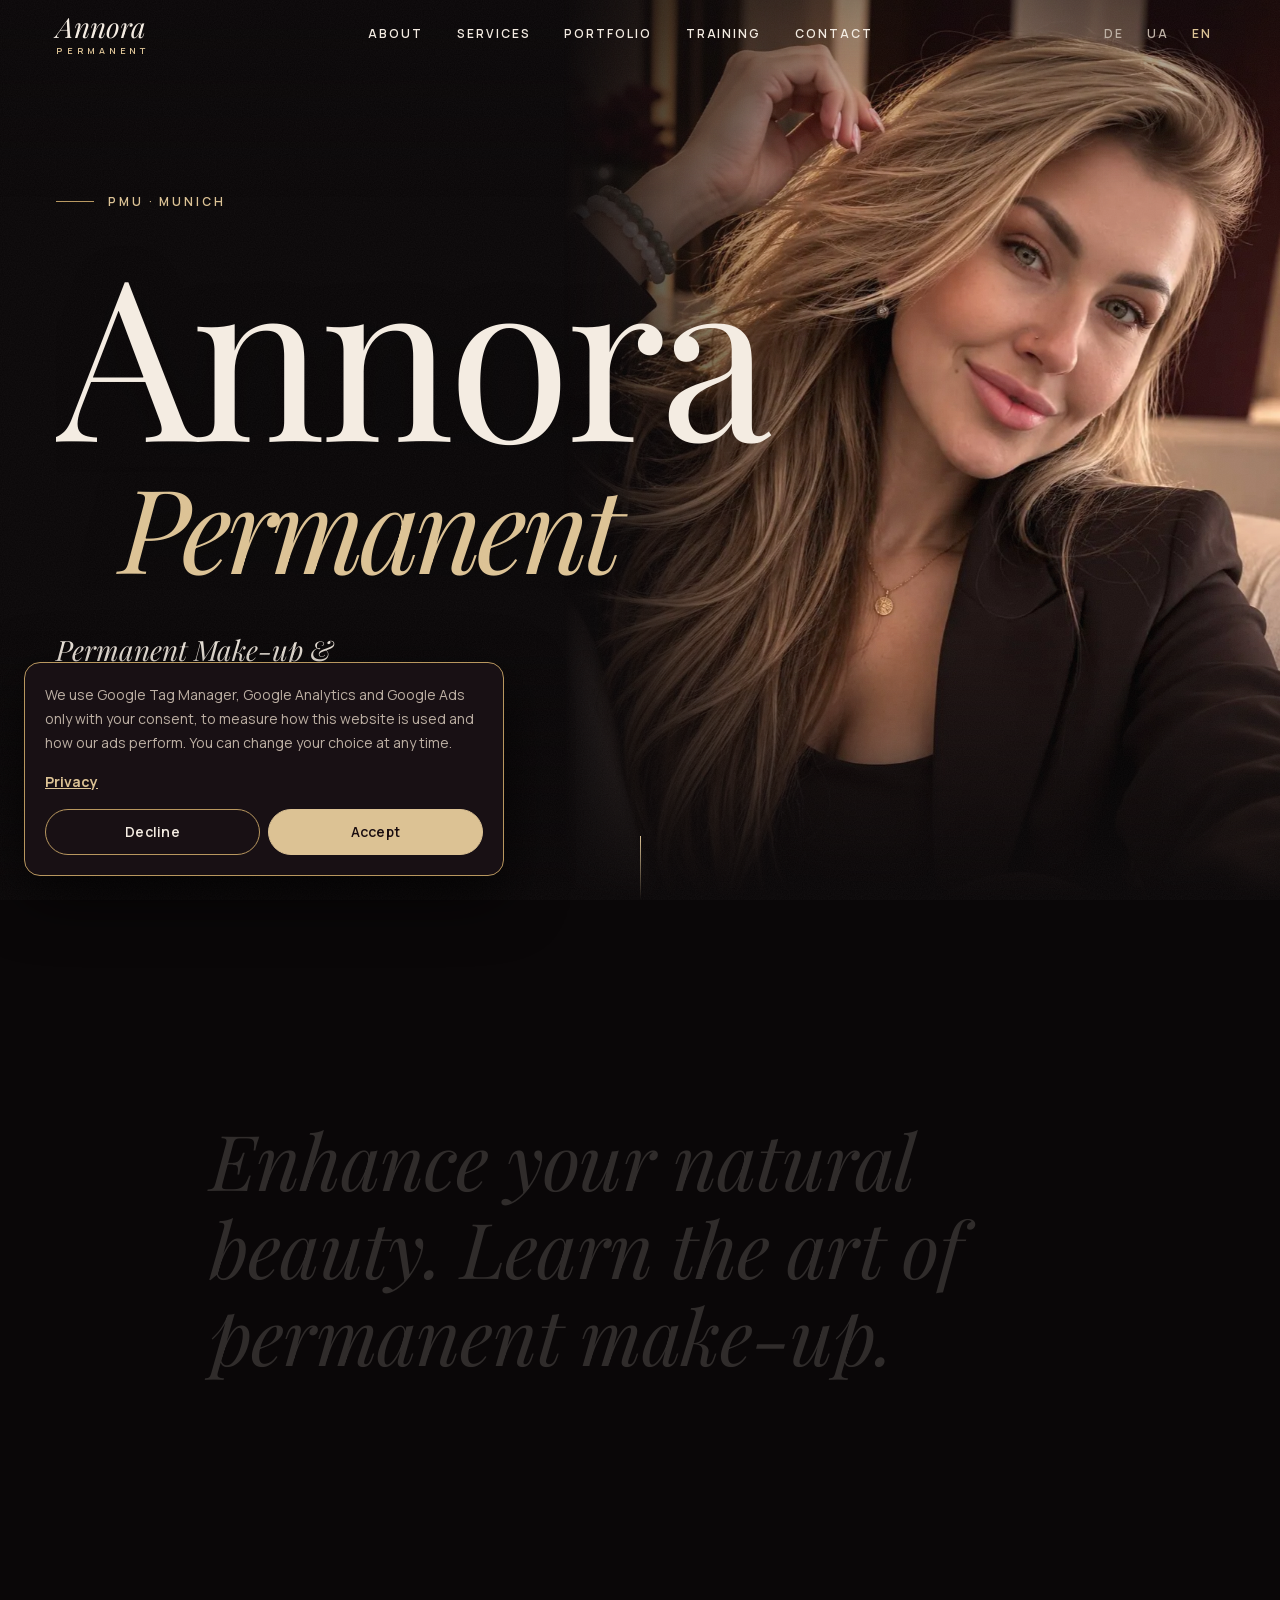
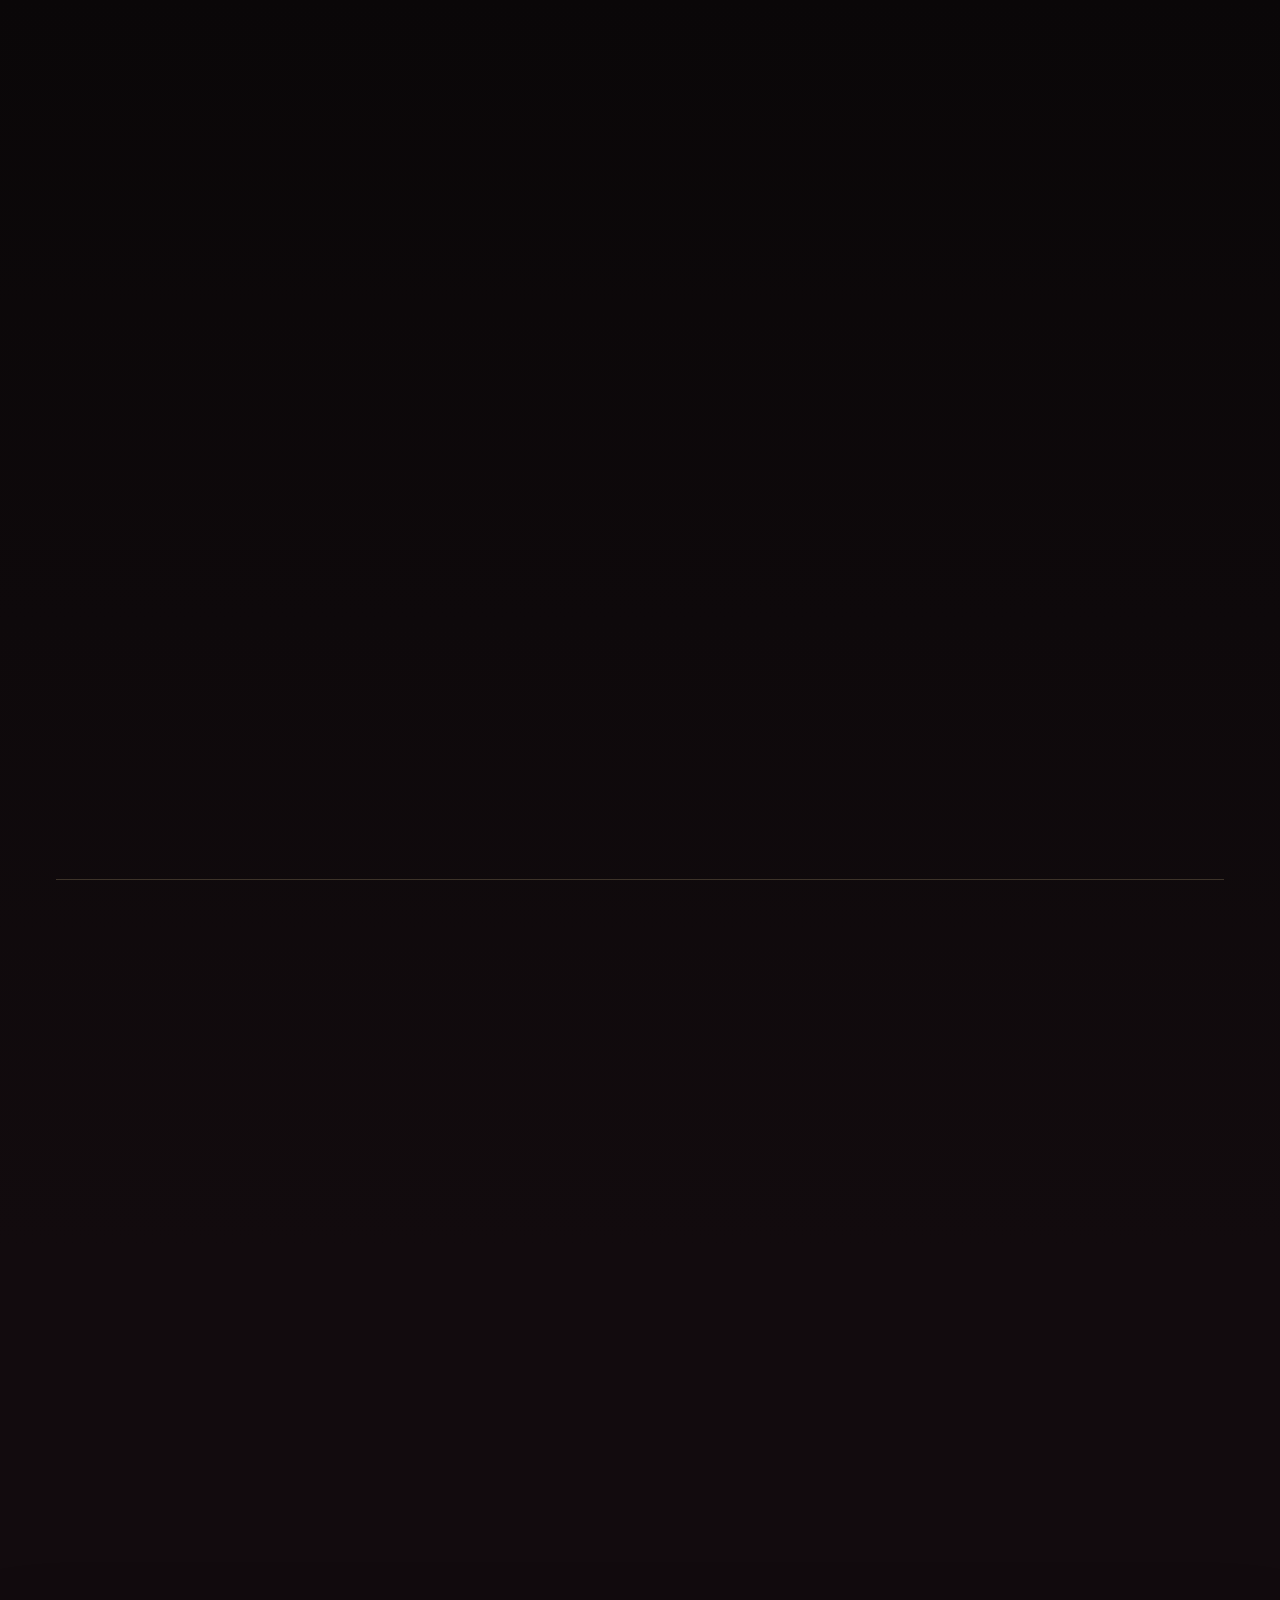
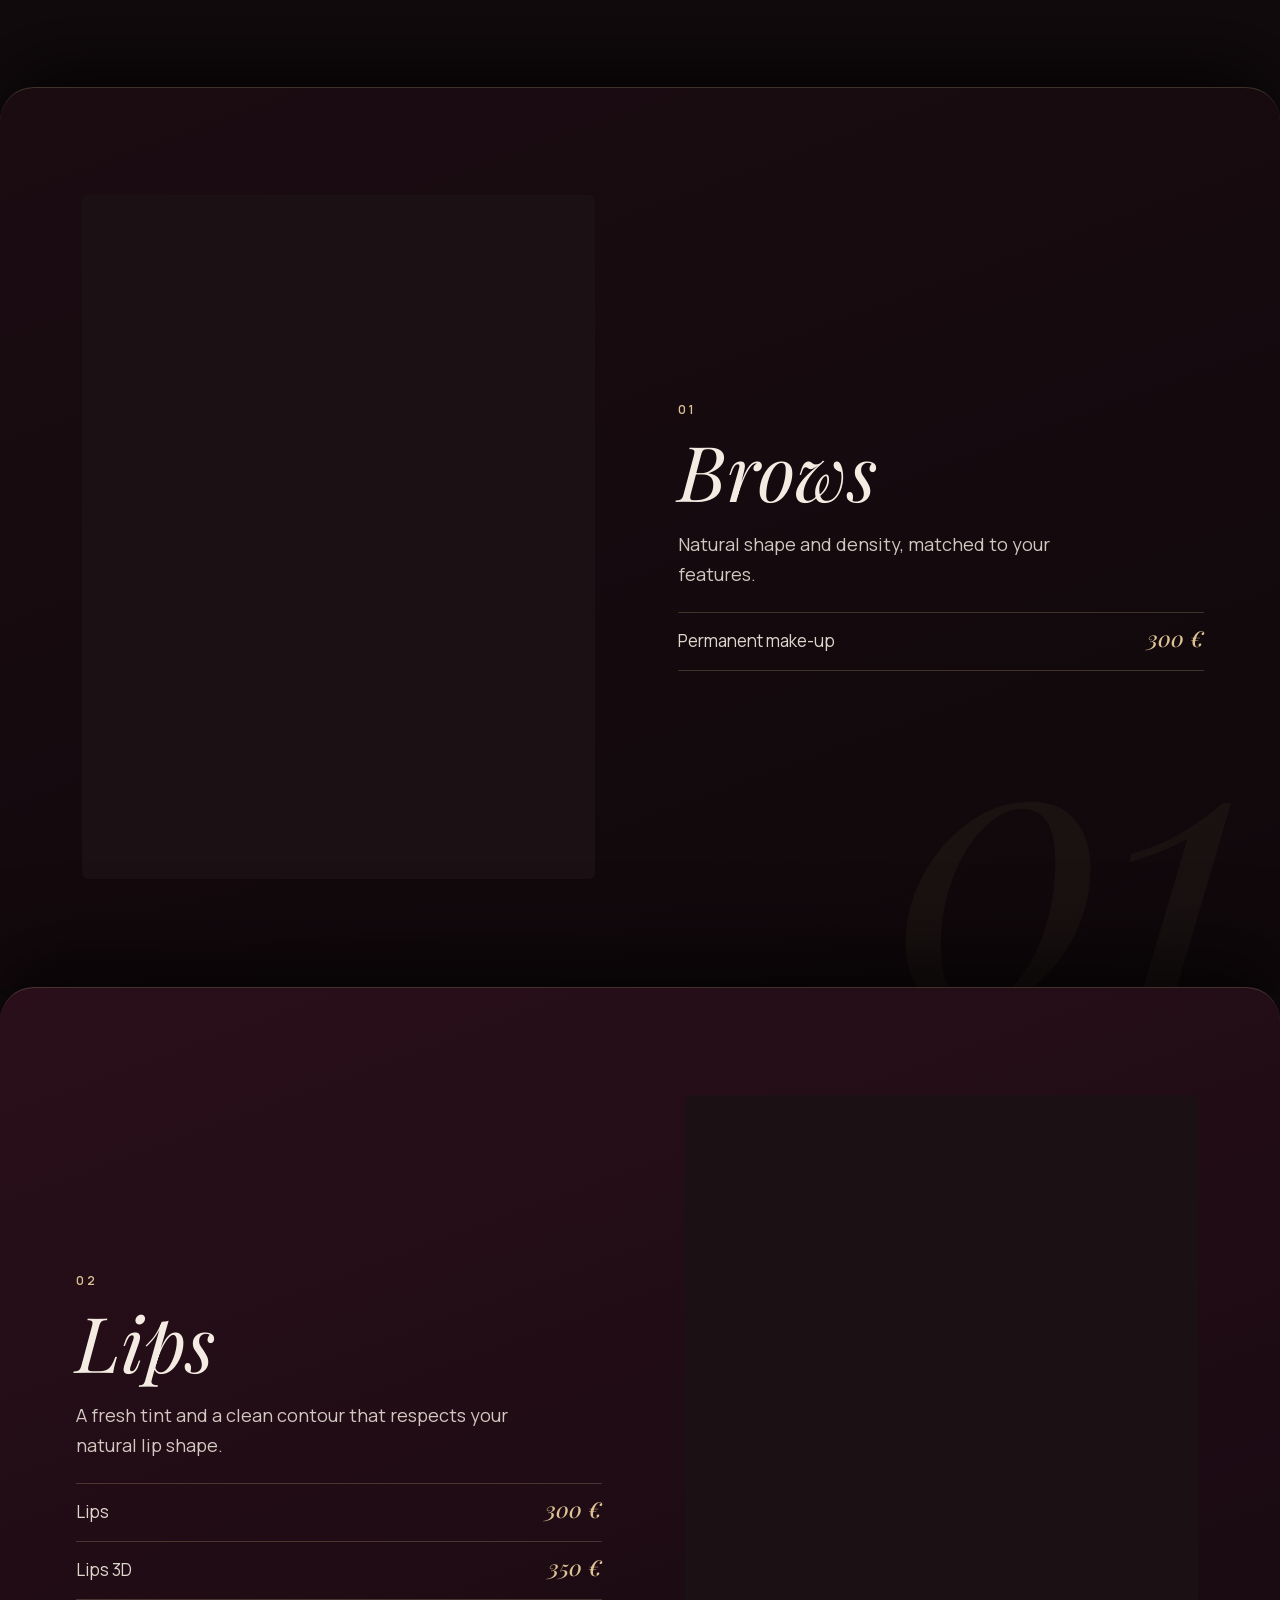
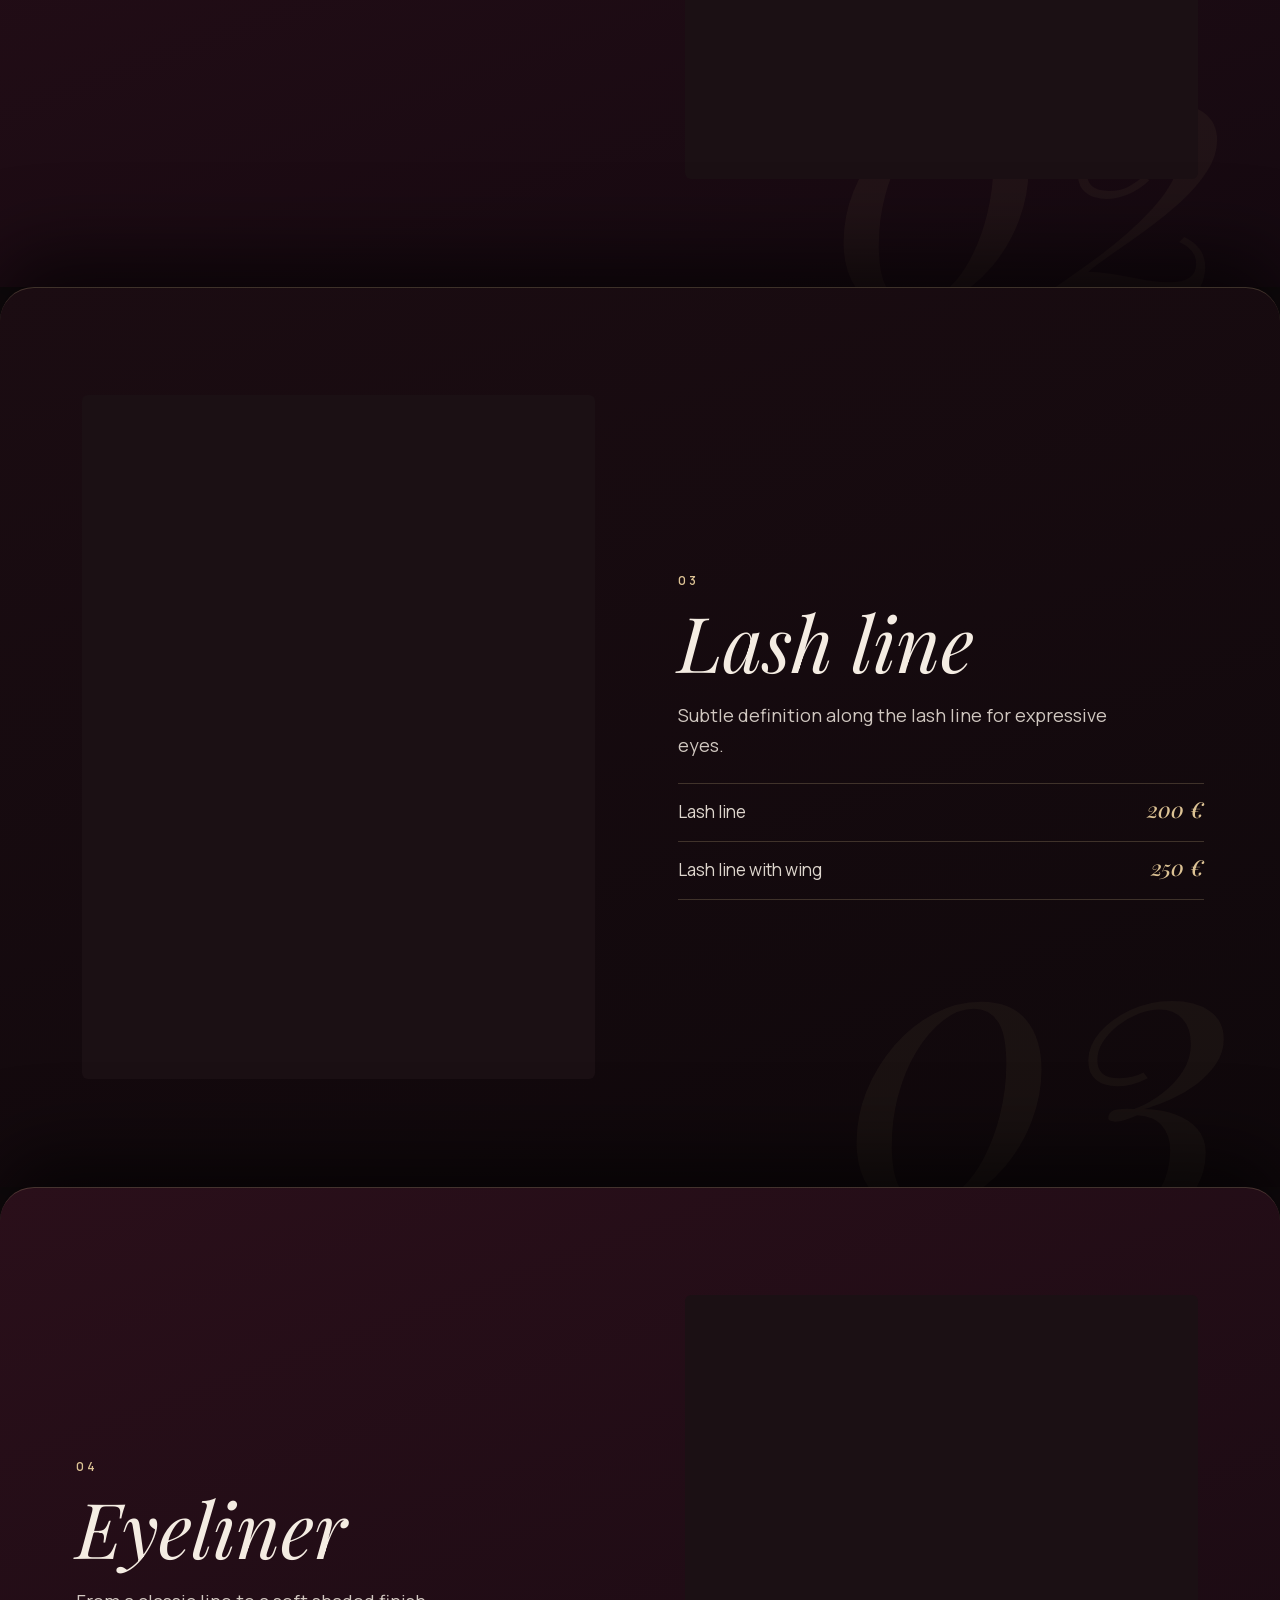
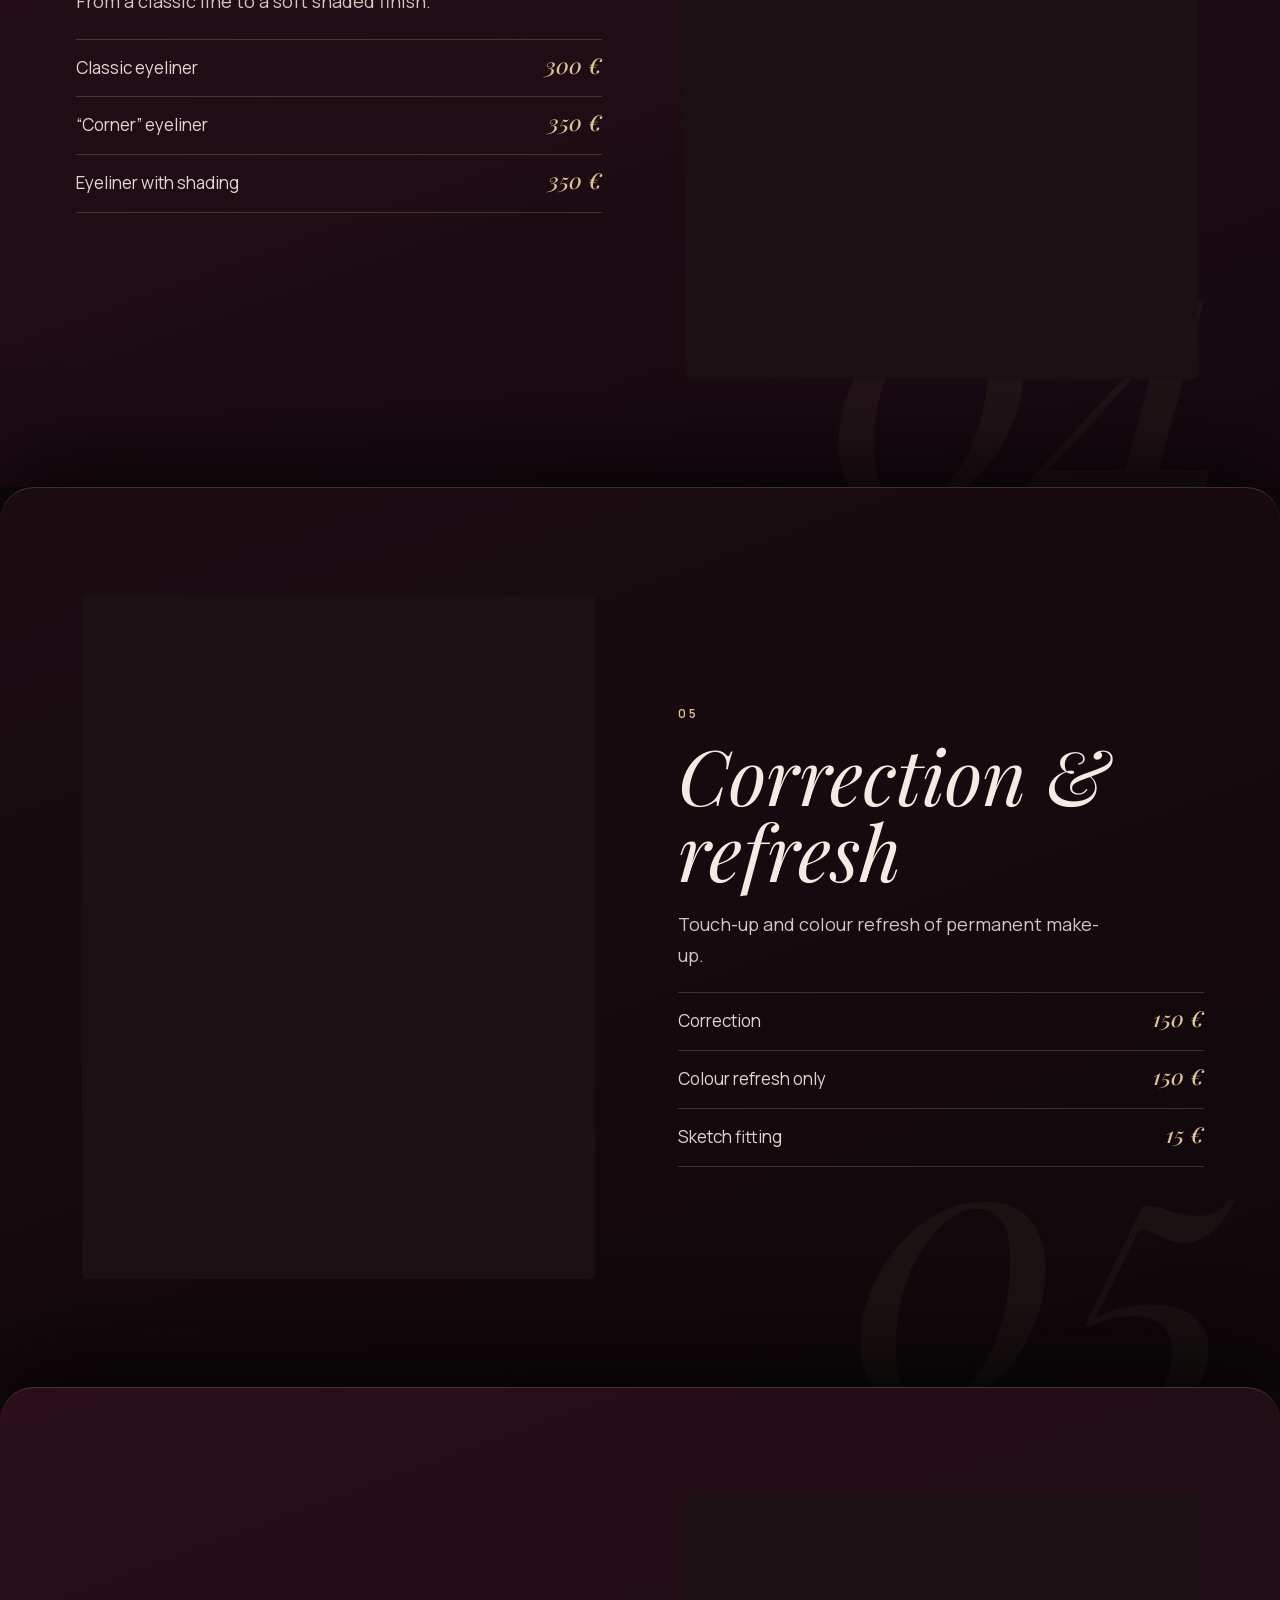
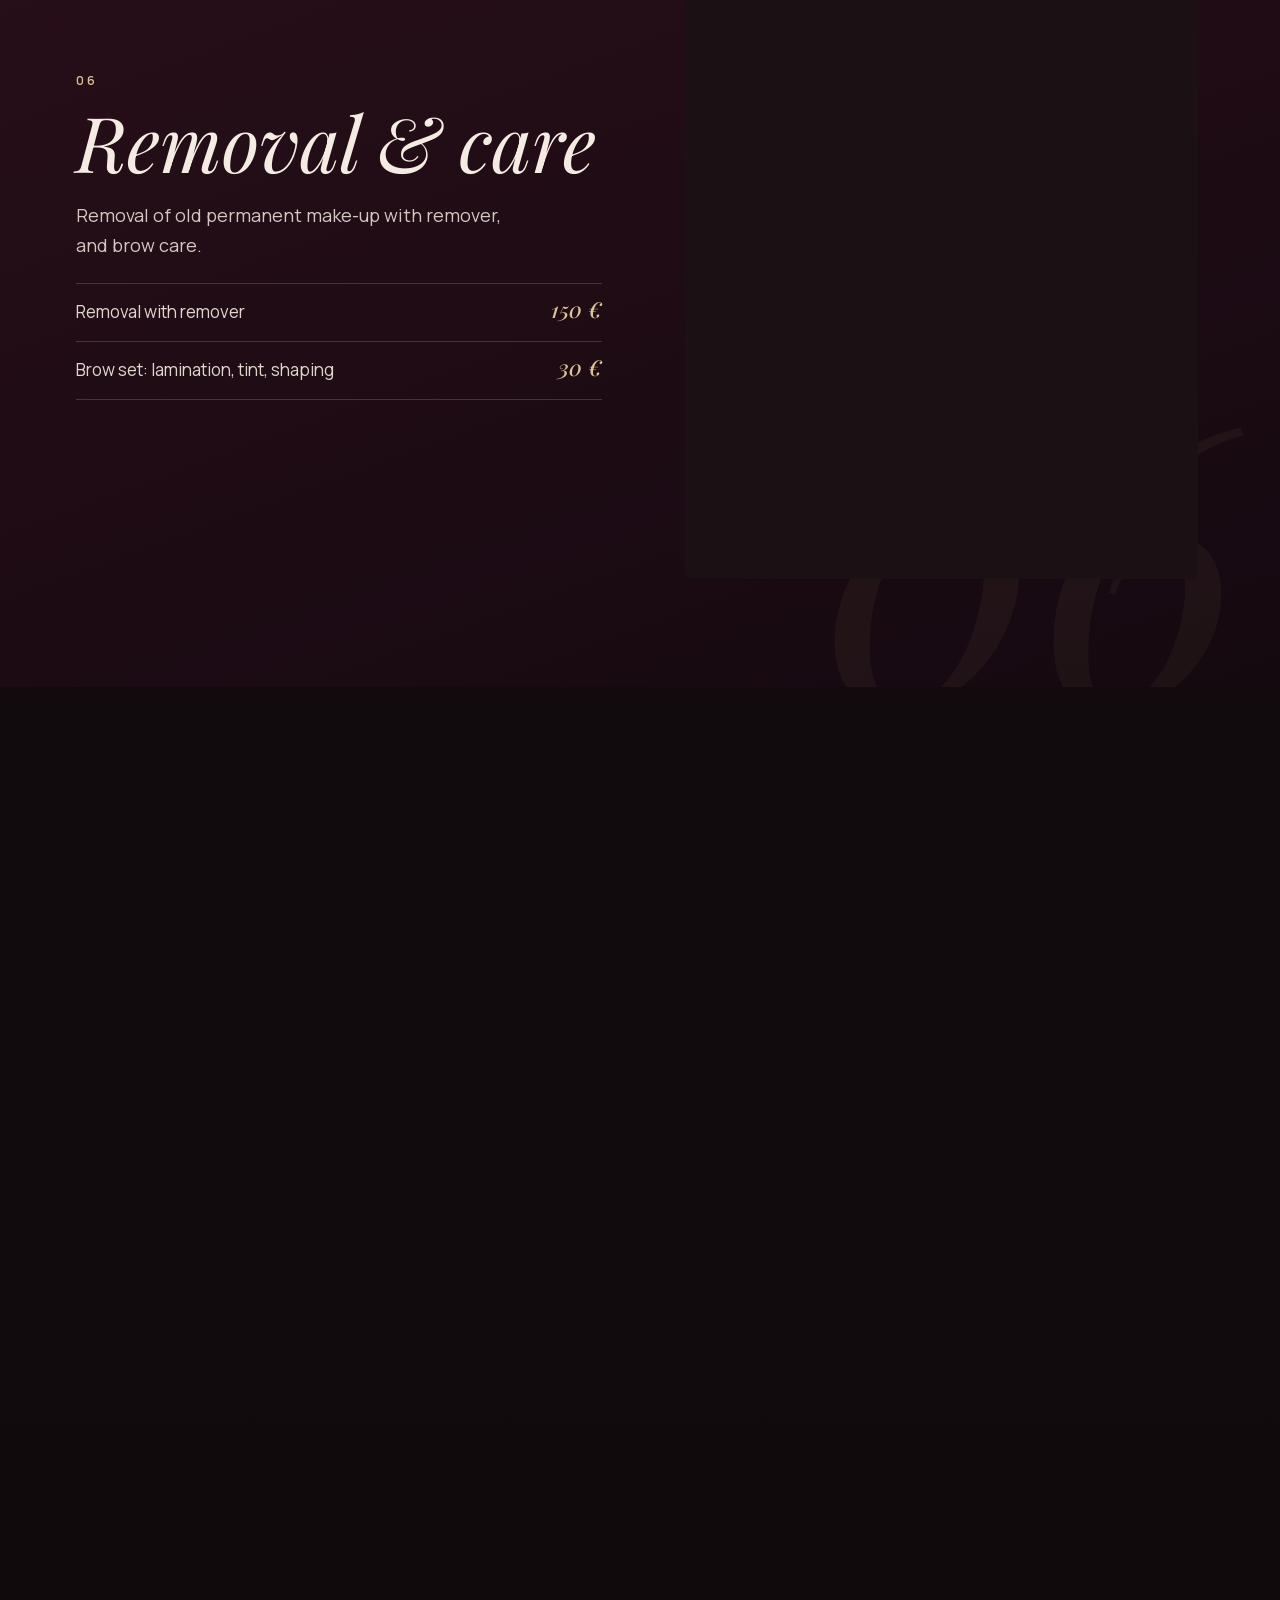
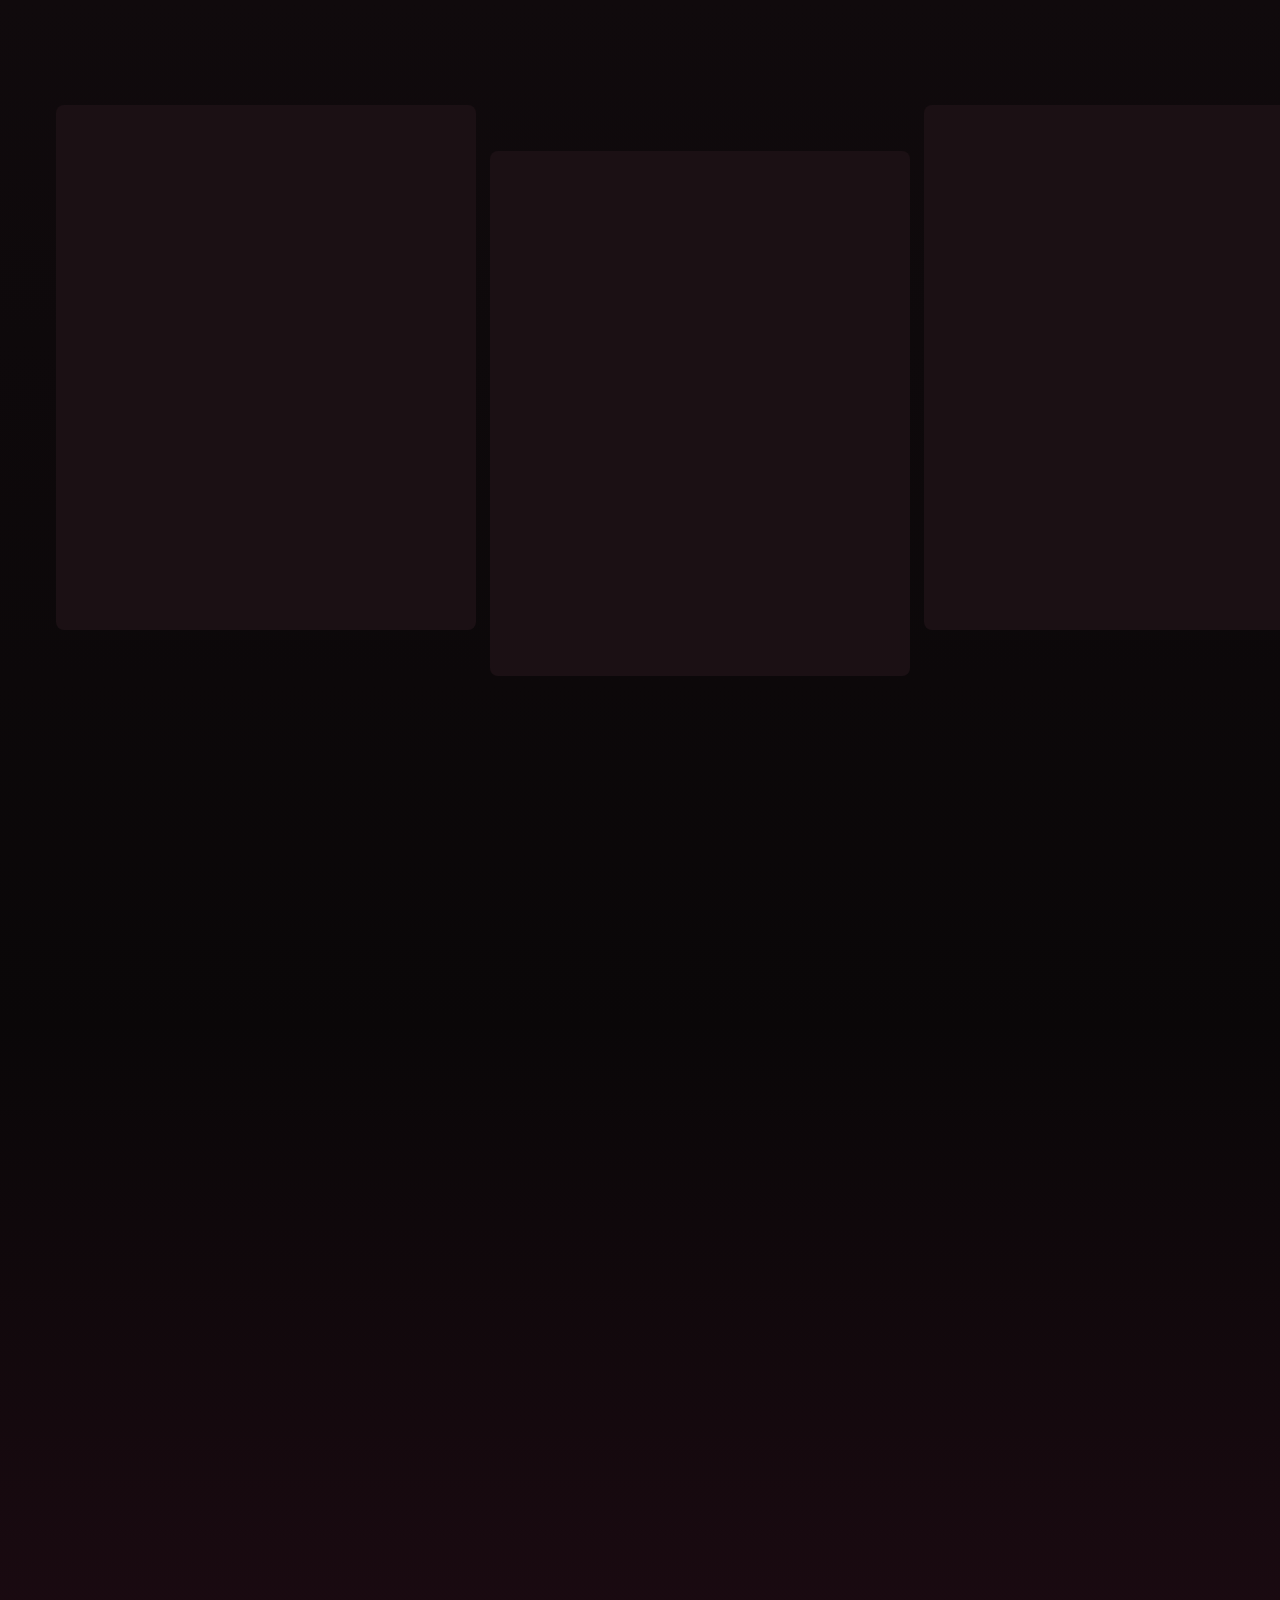
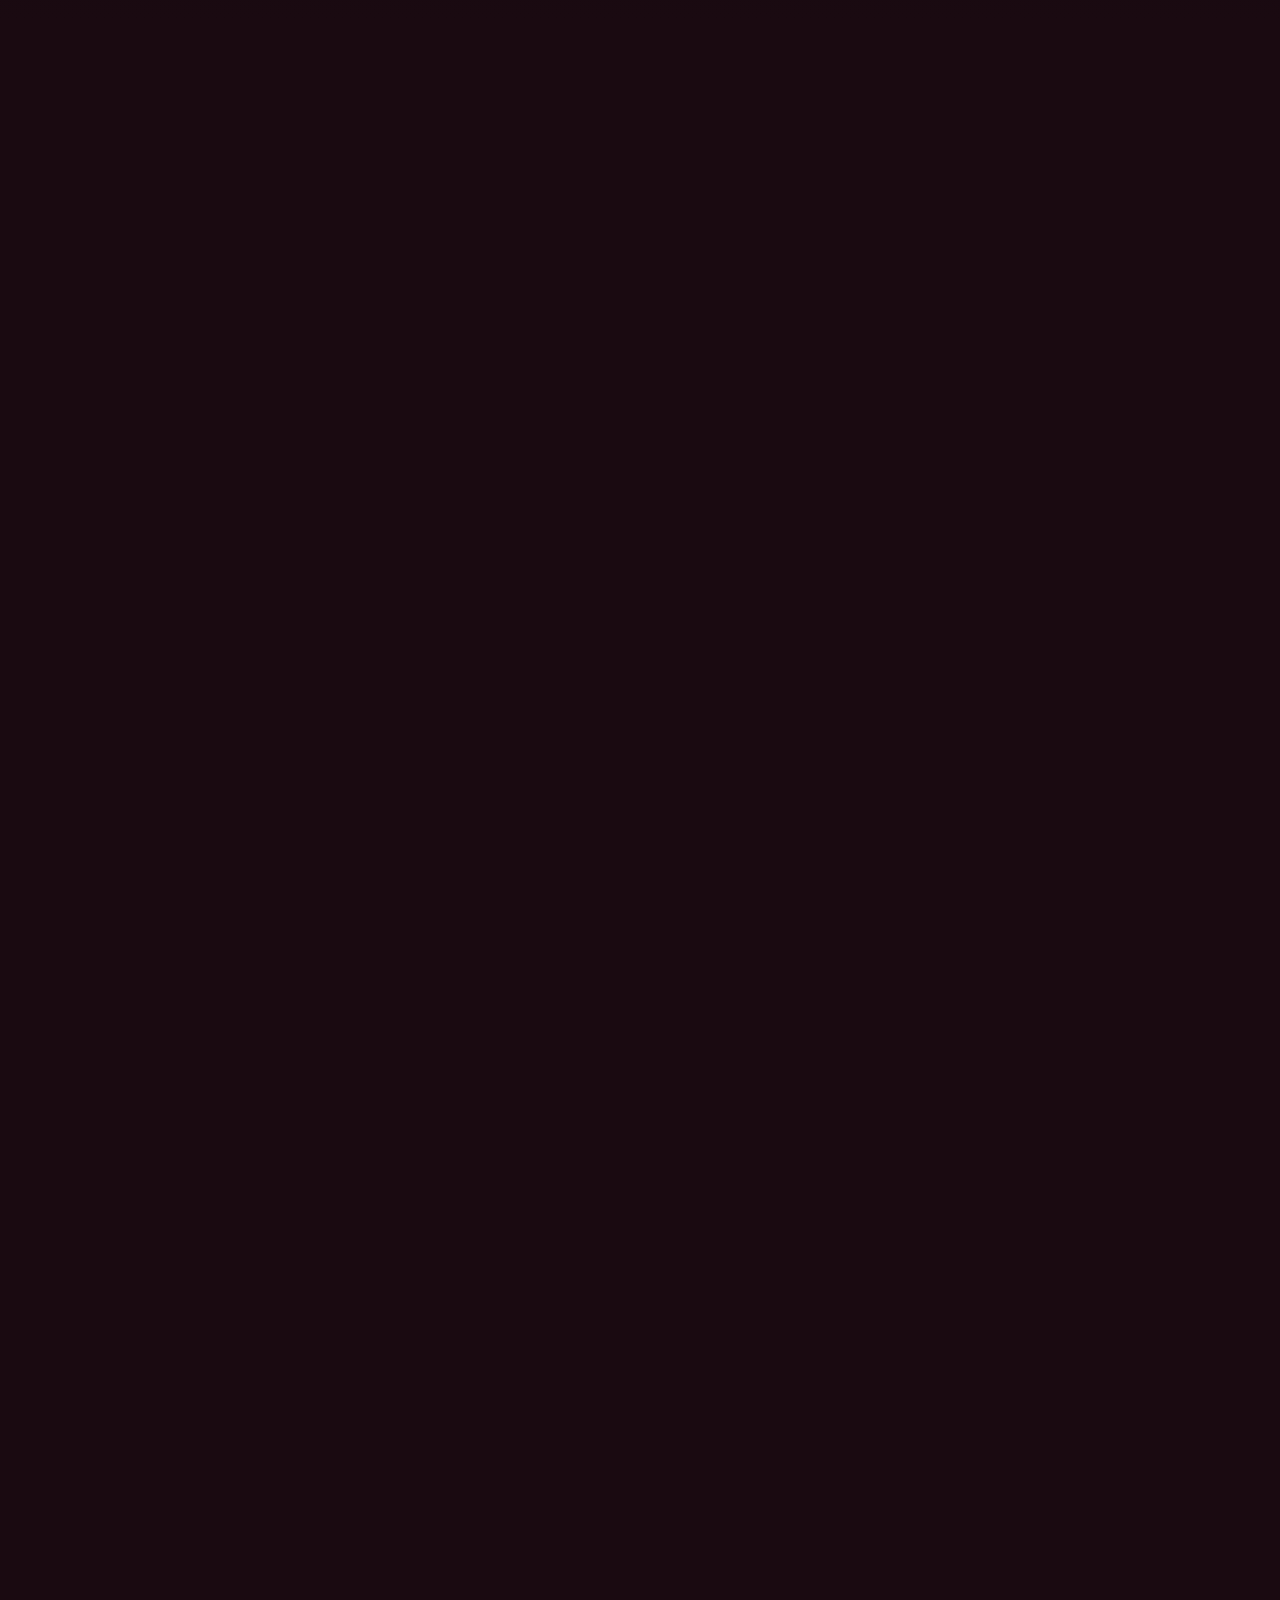
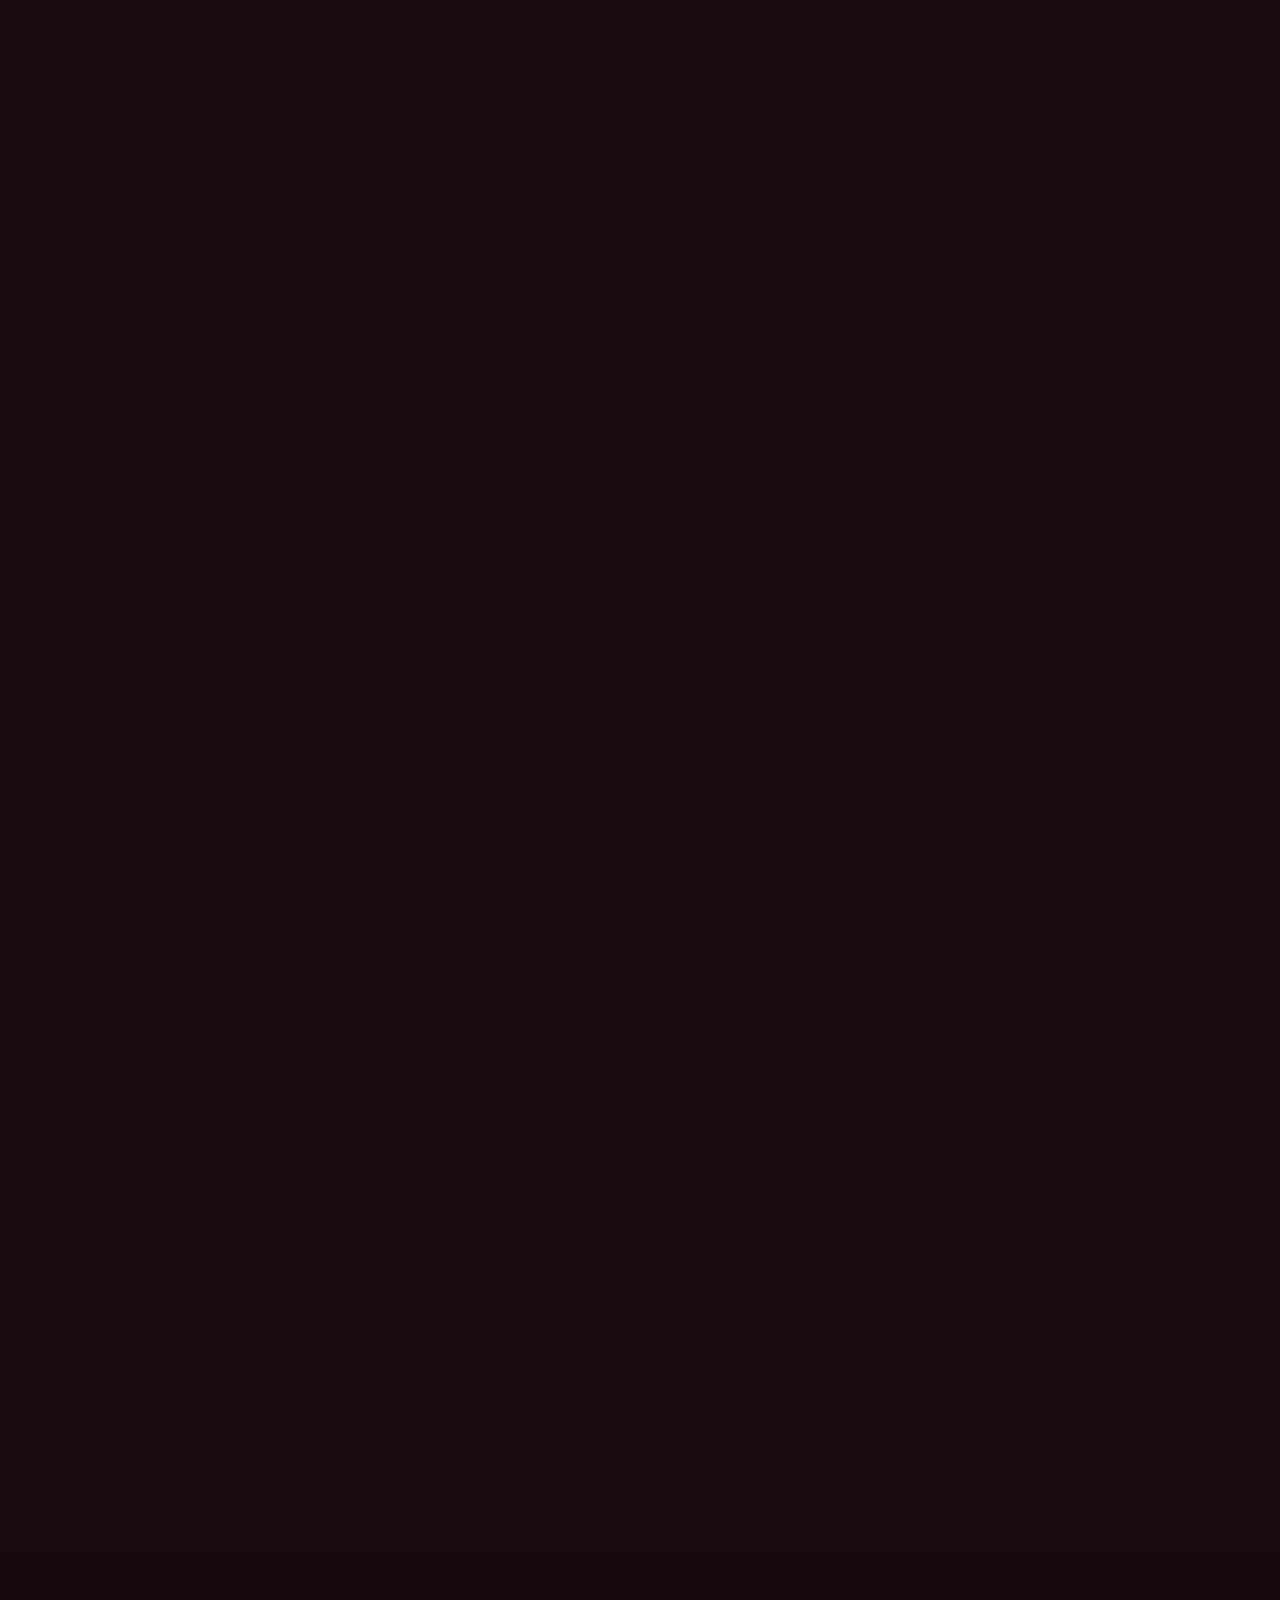
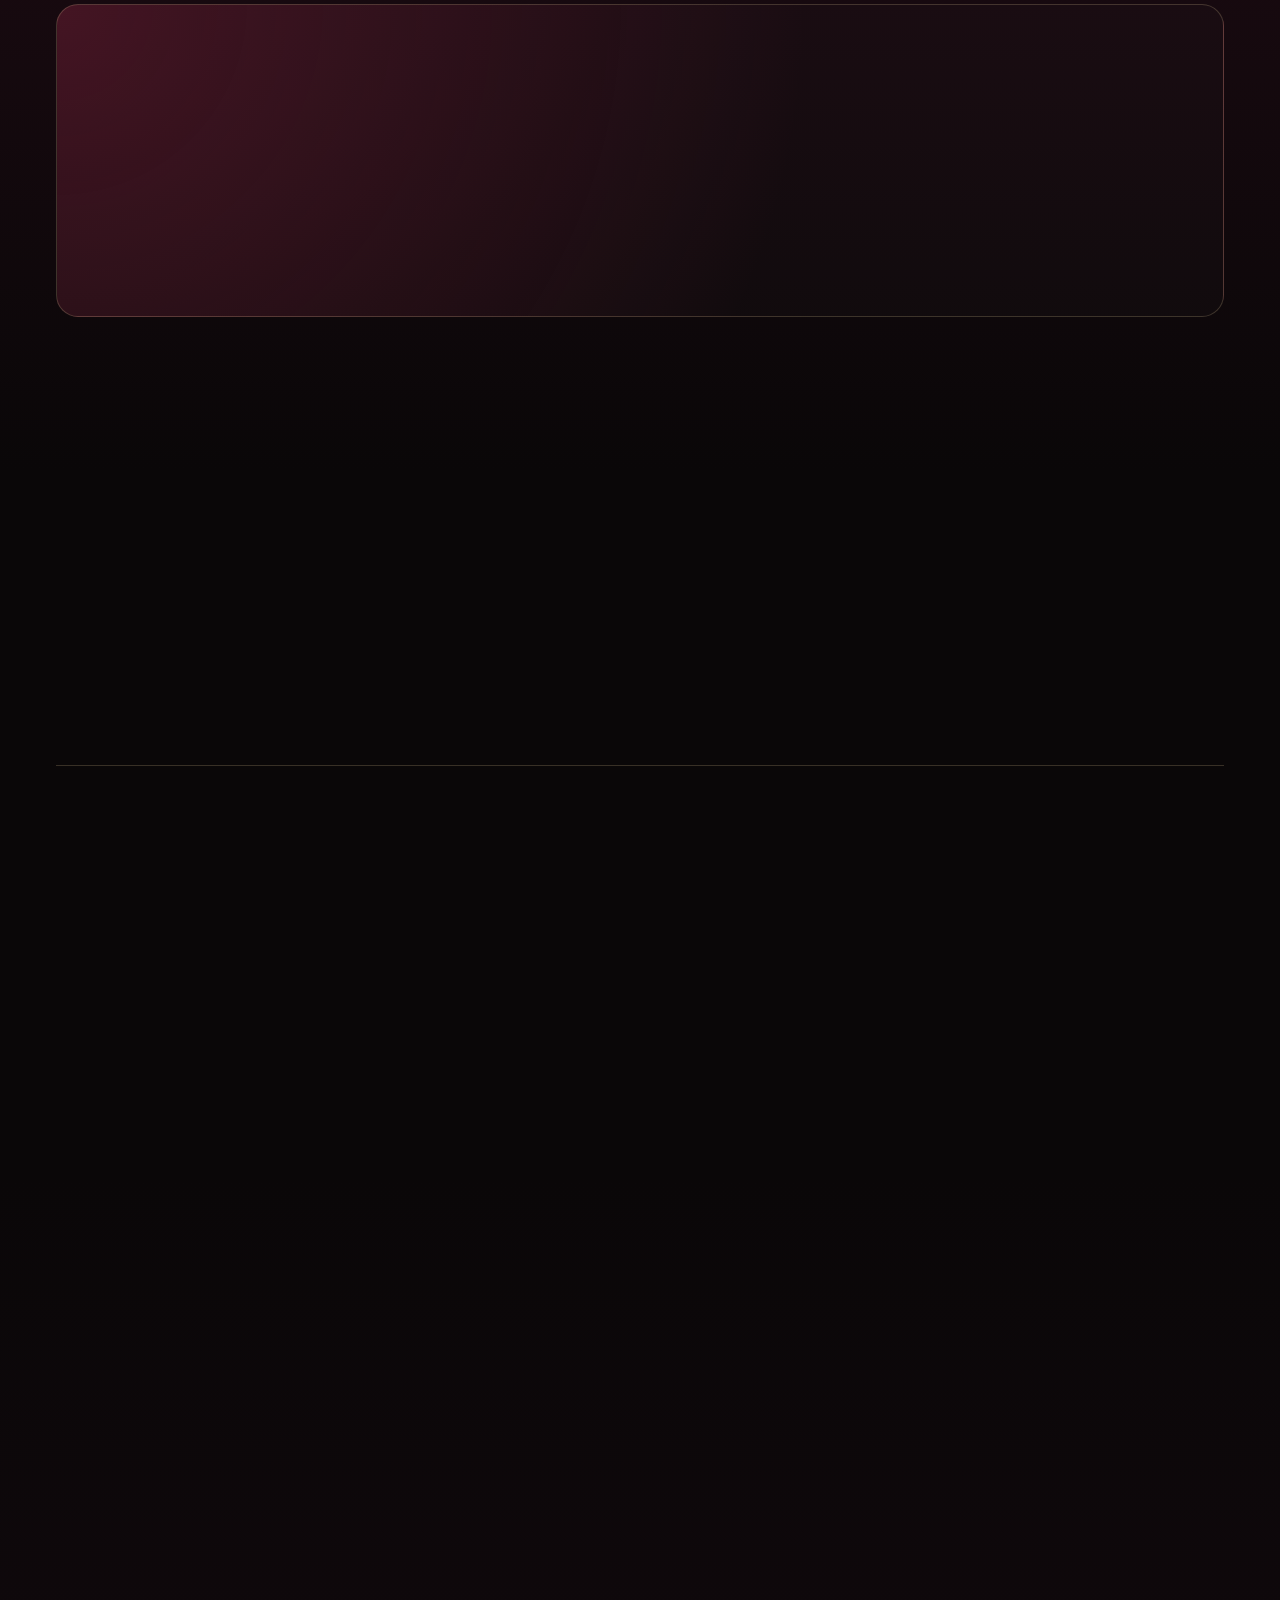
==== commit 1d2b6543: "v3: replace marquee with static numbered advantages grid Co-Authored-By: Claude Opus 5.5 <noreply@an" ====
--- a/v3/index.html
+++ b/v3/index.html
@@ -168,7 +168,7 @@
 <section class="why">
   <p class="eyebrow" data-i18n="adv.eyebrow"></p>
   <h2 data-i18n="adv.title"></h2>
-  <div class="mq"><ul class="adv" id="adv"></ul></div>
+  <div class="adv-wrap"><ul class="adv" id="adv"></ul></div>
 </section>
 
 <section class="reviews">
--- a/v3/styles.css
+++ b/v3/styles.css
@@ -199,16 +199,21 @@
 .models .rows{margin-top:0}
 .models .btns{margin-top:26px}
 
-/* ---------- преимущества: бегущая строка ---------- */
-.why{padding-left:0;padding-right:0;background:var(--ink);overflow:hidden}
-.why>.eyebrow,.why>h2{padding:0 var(--pad)}
-.why>h2{font-size:clamp(28px,4vw,52px);max-width:var(--max)}
-.mq{margin-top:48px;overflow:hidden;border-block:1px solid var(--line);padding:26px 0}
-.adv{list-style:none;margin:0;padding:0;display:flex;width:max-content;animation:mq 60s linear infinite}
-.mq:hover .adv{animation-play-state:paused}
-.adv li{display:flex;align-items:center;white-space:nowrap;padding-right:.5em;font:italic 400 clamp(38px,6.4vw,92px)/1.1 var(--serif);color:var(--ivory)}
-.adv li::after{content:"";flex:none;width:.2em;height:.2em;margin-left:.5em;background:var(--gold);transform:rotate(45deg)}
-@keyframes mq{to{transform:translateX(-50%)}}
+/* ---------- преимущества: спокойная сетка с номерами ---------- */
+.why{background:var(--ink)}
+.why>h2{font-size:clamp(28px,4vw,52px)}
+.adv-wrap{max-width:var(--max);margin:48px auto 0}
+.adv{list-style:none;margin:0;padding:0;display:grid;grid-template-columns:1fr;border-top:1px solid var(--line);counter-reset:adv}
+.adv li{counter-increment:adv;display:flex;align-items:baseline;gap:18px;padding:24px 0;border-bottom:1px solid var(--line);
+  font:italic 400 clamp(24px,2.6vw,34px)/1.2 var(--serif);color:var(--ivory)}
+.adv li::before{content:counter(adv,decimal-leading-zero);flex:none;font:500 12px/1 var(--sans);letter-spacing:.2em;color:var(--gold)}
+@media (min-width:640px){
+  .adv{grid-template-columns:1fr 1fr;column-gap:48px}
+}
+@media (min-width:900px){
+  .adv{grid-template-columns:repeat(3,1fr);column-gap:56px}
+  .adv li{padding:34px 0}
+}
 
 /* ---------- отзывы ---------- */
 .reviews{background:linear-gradient(180deg,var(--ink),#150a10);padding-left:0;padding-right:0}
@@ -327,5 +332,4 @@
   .fx .rv{opacity:1;transform:none}
   .manifest-text .w{opacity:1}
   .card .ph img{transform:none}
-  .adv{flex-wrap:wrap;width:auto;justify-content:center}
-}
+}
